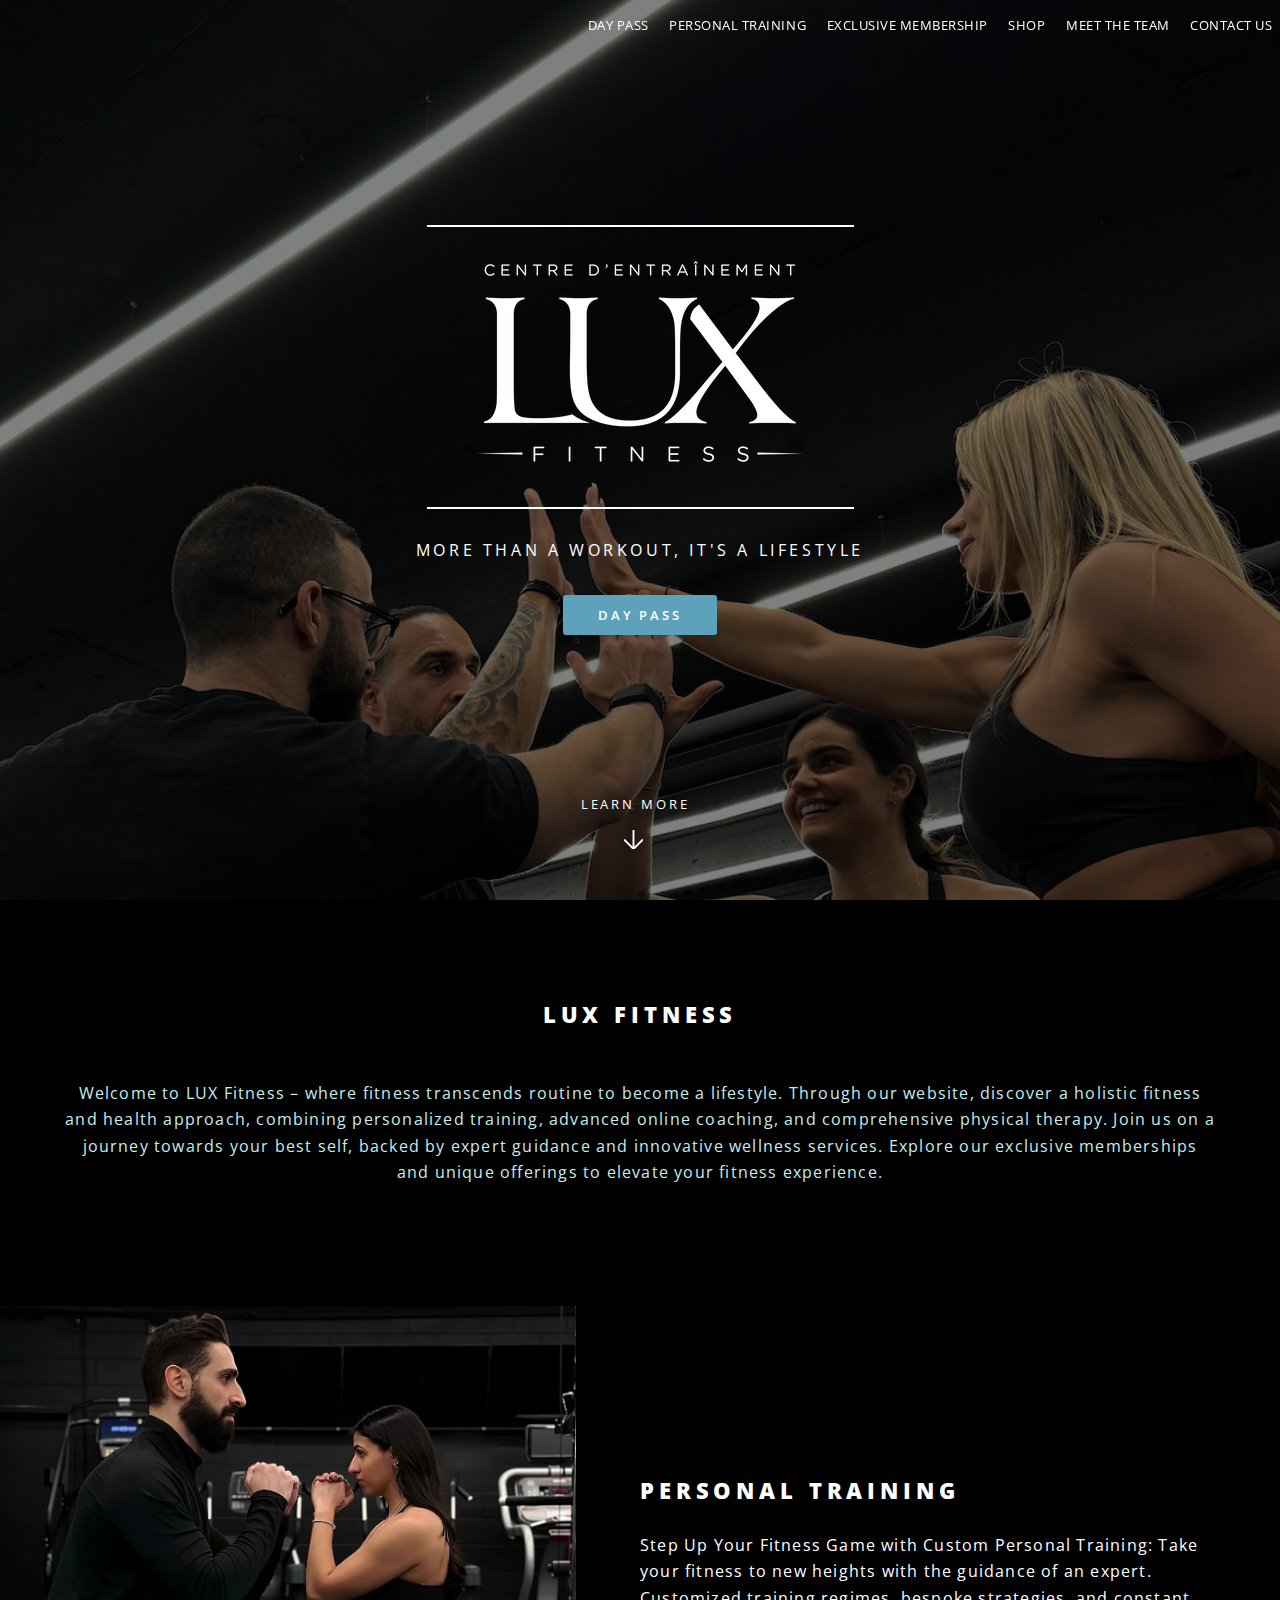
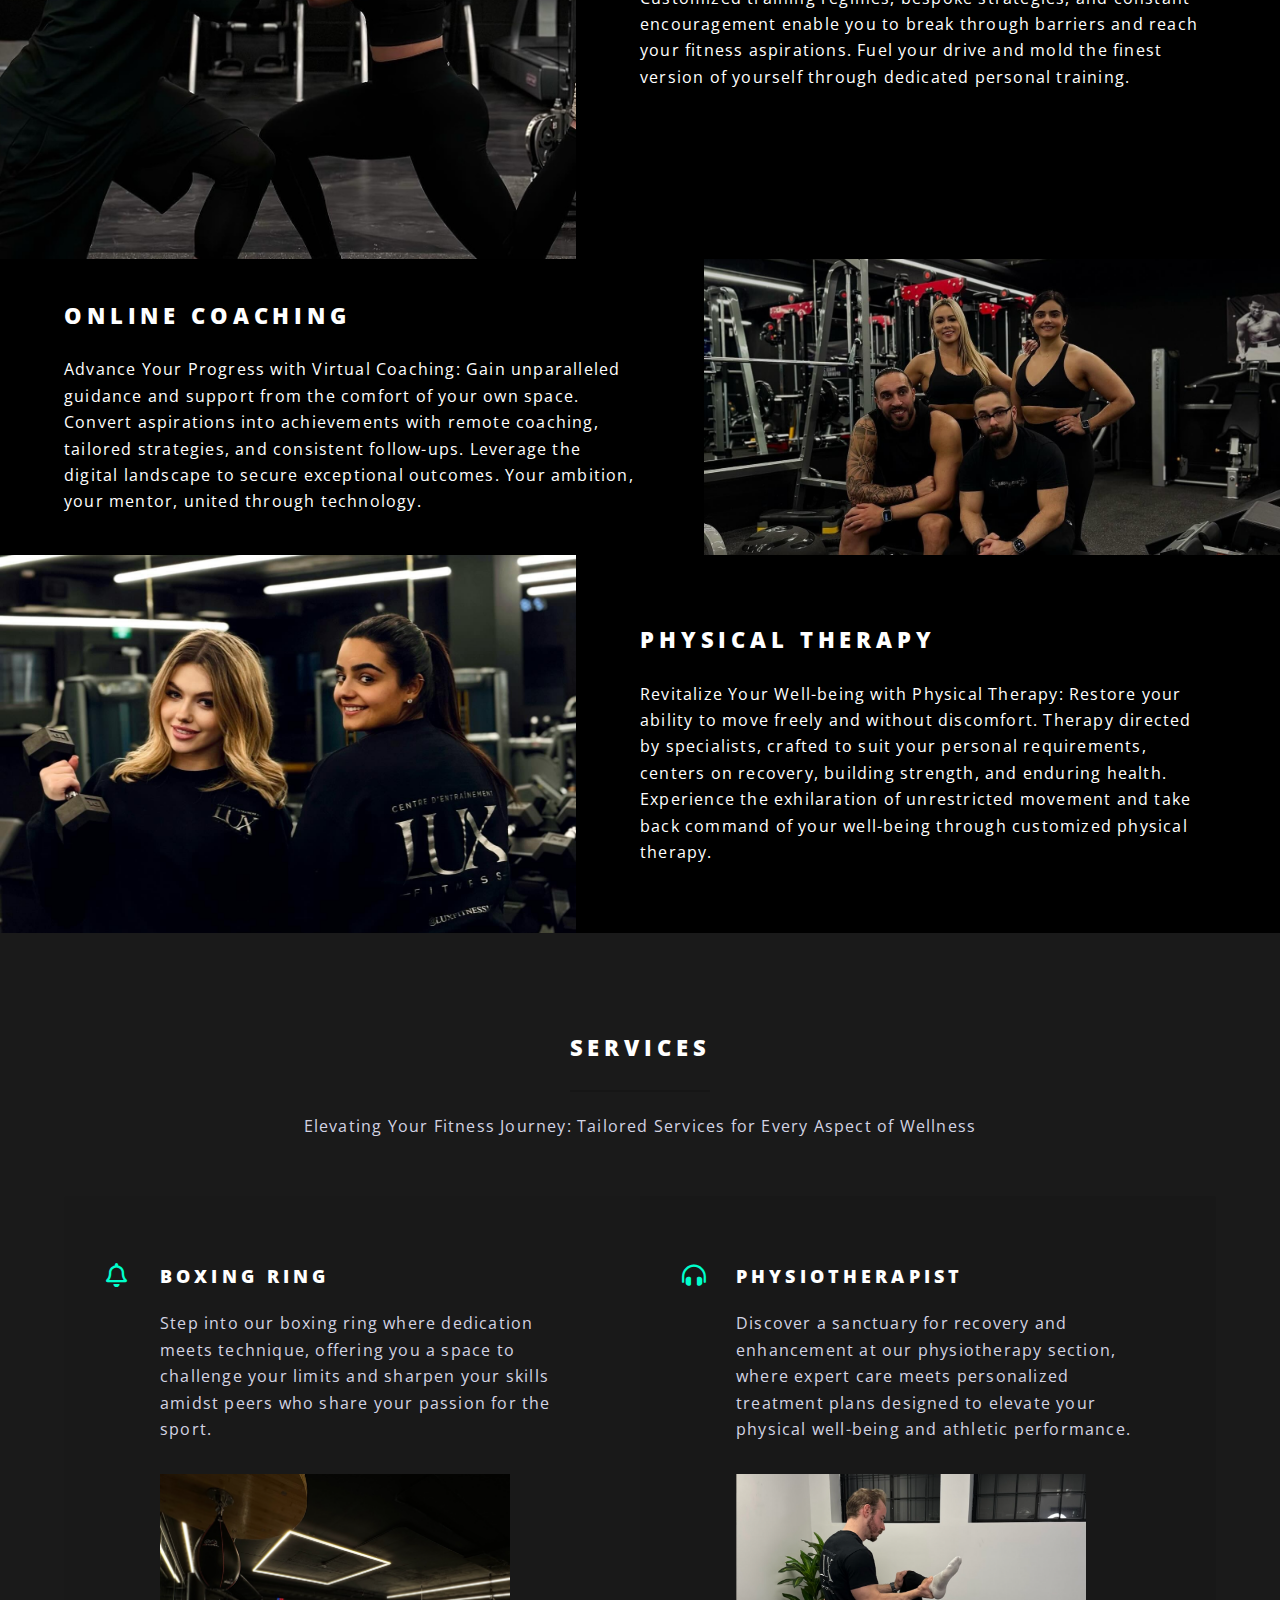
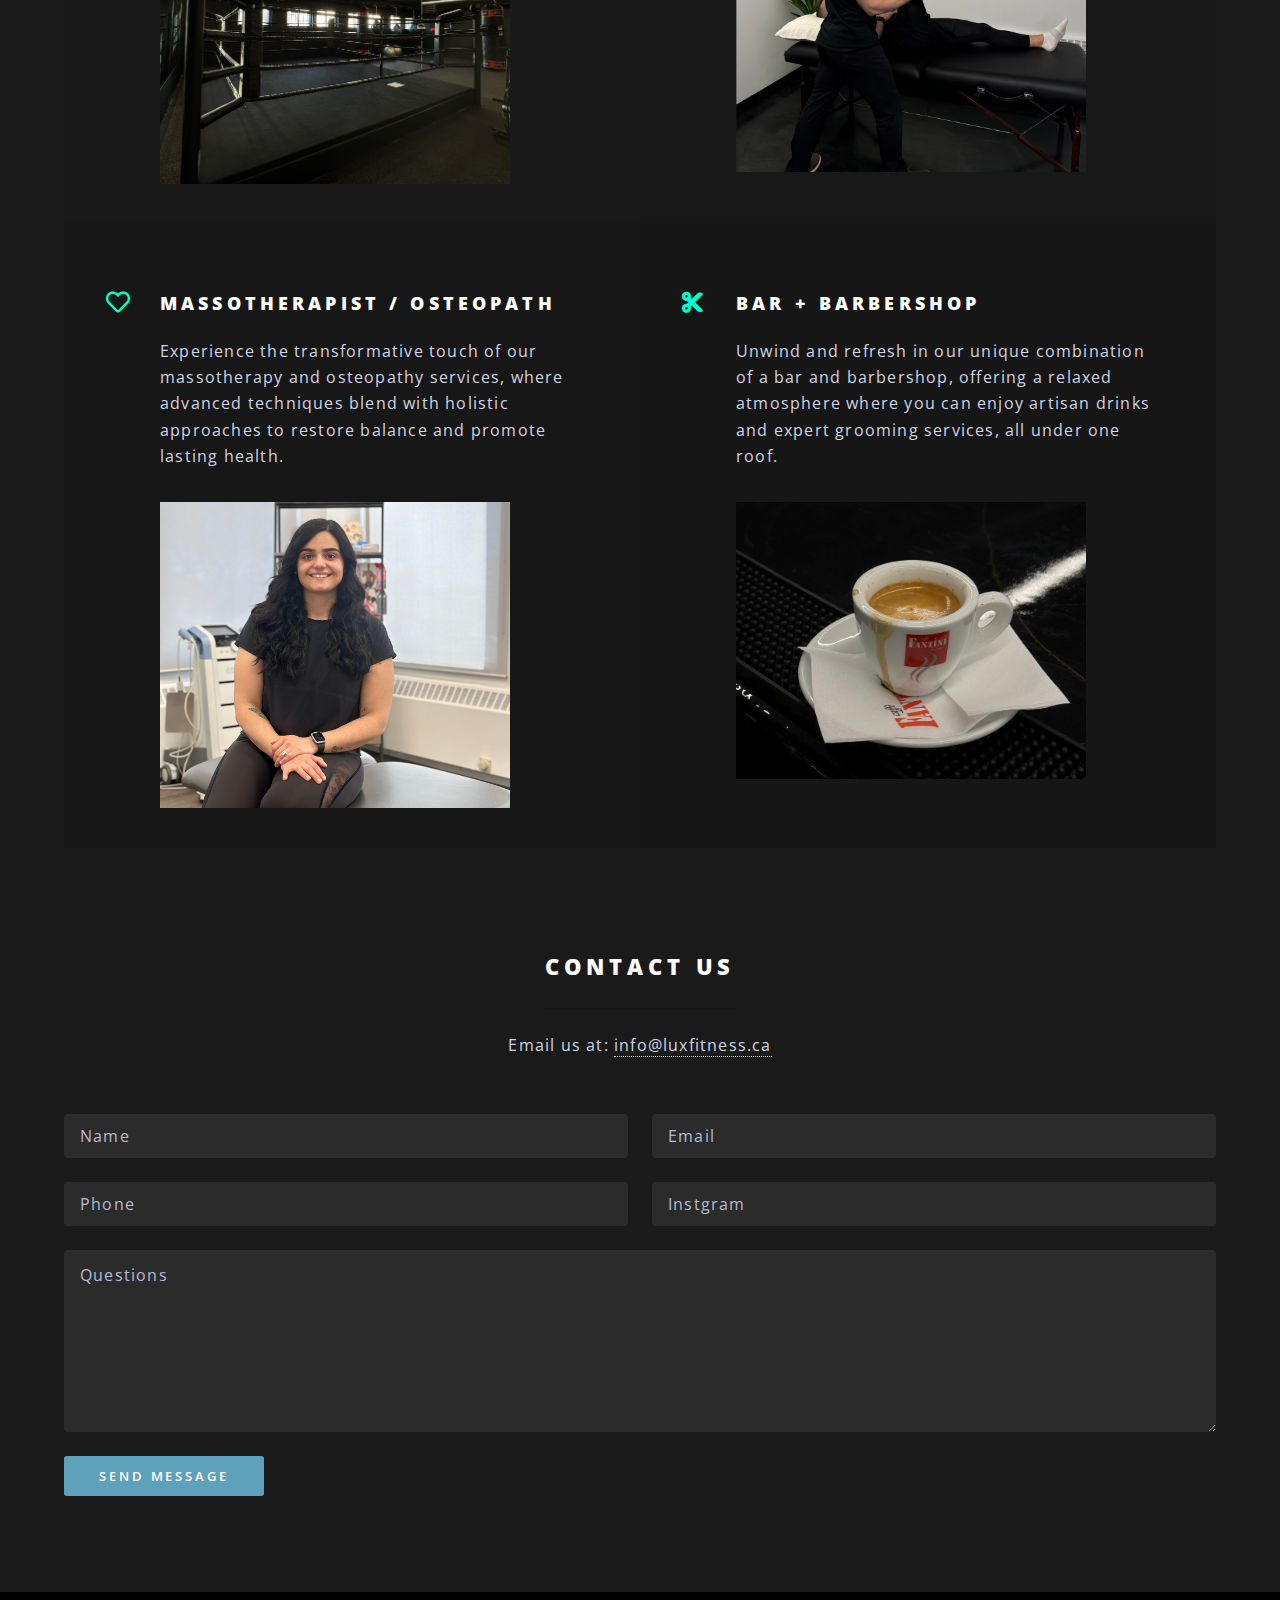
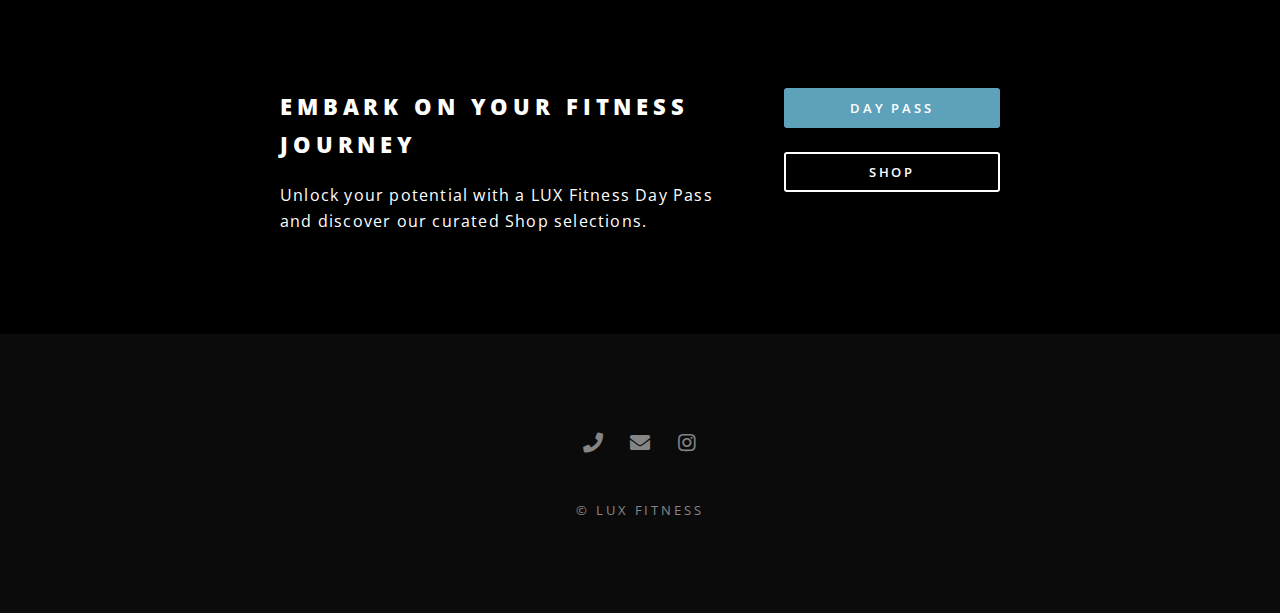
==== index.html @ acbdecd5 "." ====
<!DOCTYPE html>
<!--
	Spectral by HTML5 UP
	html5up.net | @ajlkn
	Free for personal and commercial use under the CCA 3.0 license (html5up.net/license)
-->
<html>
  <head>
    <title>LUX Fitness</title>
    <meta charset="utf-8" />
    <meta
      name="viewport"
      content="width=device-width, initial-scale=1, user-scalable=no"
    />
    <meta name="description" content="More than a workout, it's a lifestlye!" />
    <meta name="keywords" content="" />
    <!-- favicon -->
    <link rel="icon" href="images/favicon.ico" type="image/x-icon" />

    <link rel="stylesheet" href="assets/css/main.css" />
    <noscript
      ><link rel="stylesheet" href="assets/css/noscript.css"
    /></noscript>
  </head>
  <body class="landing is-preload">
    <!-- Page Wrapper -->
    <div id="page-wrapper">
      <!-- Header -->
      <header id="header" class="alt">
        <h1>
          <a href="index.html">
            <img src="images/logoSmall.png" alt="Lux Fitness" />
          </a>
        </h1>
        <nav id="nav" class="desktop">
          <ul>
            <li class="special">
              <a href="https://www.square.com"><span>Day Pass</span></a>
            </li>
            <li class="special">
              <a href="personaltraining.html"><span>Personal Training</span></a>
            </li>
            <li class="special">
              <a href="membership.html"><span>Exclusive Membership</span></a>
            </li>
            <li class="special">
              <a href="shop.html"><span>Shop</span></a>
            </li>
            <li class="special">
              <a href="meettheteam.html"><span>Meet The Team</span></a>
            </li>
            <li class="special">
              <a href="#generic"><span>Contact Us</span></a>
            </li>
          </ul>
        </nav>
        <nav id="nav" class="mobile">
          <ul>
            <li class="special">
              <a href="#menu" class="menuToggle"><span>Menu</span></a>
              <div id="menu">
                <ul>
                  <li><a href="https://www.square.com"">Day Pass</a></li>
                  <li><a href="personaltraining.html">Personal Training</a></li>
                  <li>
                    <a href="membership.html">Exclusive Membership</a>
                  </li>
                  <li><a href="shop.html">Shop</a></li>
                  <li><a href="meettheteams.html">Meet The Team</a></li>
                  <li><a href="#contactus">Contact Us</a></li>
                </ul>
              </div>
            </li>
          </ul>
        </nav>
      </header>

      <!-- Banner -->
      <section id="banner">
        <div class="inner">
          <h2>
            <img
              src="images/logo.png"
              alt="Lux Fitness"
              style="max-width: 100%; height: auto"
            />
          </h2>

          <p>MORE THAN A WORKOUT, IT'S A LIFESTYLE</p>
          <ul class="actions special">
            <li><a href="https://www.square.com" class="button primary">Day Pass</a></li>
          </ul>
        </div>
        <a href="#one" class="more scrolly">Learn More</a>
      </section>

      <!-- One -->
      <section id="one" class="wrapper style1 special">
        <div class="inner">
          <header class="major">
            <h2>Lux Fitness</h2>
            <p>
              Welcome to LUX Fitness – where fitness transcends routine to
              become a lifestyle. Through our website, discover a holistic
              fitness and health approach, combining personalized training,
              advanced online coaching, and comprehensive physical therapy. Join
              us on a journey towards your best self, backed by expert guidance
              and innovative wellness services. Explore our exclusive
              memberships and unique offerings to elevate your fitness
              experience.
            </p>
          </header>
        </div>
      </section>

      <!-- Two -->
      <section id="two" class="wrapper alt style2">
        <section class="spotlight">
          <div class="image"><img src="images/pic01.jpg" alt="" /></div>
          <div class="content">
            <h2>Personal Training</h2>
            <p>
              Step Up Your Fitness Game with Custom Personal Training: Take your
              fitness to new heights with the guidance of an expert. Customized
              training regimes, bespoke strategies, and constant encouragement
              enable you to break through barriers and reach your fitness
              aspirations. Fuel your drive and mold the finest version of
              yourself through dedicated personal training.
            </p>
          </div>
        </section>
        <section class="spotlight">
          <div class="image"><img src="images/pic02.jpg" alt="" /></div>
          <div class="content">
            <h2>Online Coaching</h2>
            <p>
              Advance Your Progress with Virtual Coaching: Gain unparalleled
              guidance and support from the comfort of your own space. Convert
              aspirations into achievements with remote coaching, tailored
              strategies, and consistent follow-ups. Leverage the digital
              landscape to secure exceptional outcomes. Your ambition, your
              mentor, united through technology.
            </p>
          </div>
        </section>
        <section class="spotlight">
          <div class="image"><img src="images/pic03.jpg" alt="" /></div>
          <div class="content">
            <h2>Physical Therapy</h2>
            <p>
              Revitalize Your Well-being with Physical Therapy: Restore your
              ability to move freely and without discomfort. Therapy directed by
              specialists, crafted to suit your personal requirements, centers
              on recovery, building strength, and enduring health. Experience
              the exhilaration of unrestricted movement and take back command of
              your well-being through customized physical therapy.
            </p>
          </div>
        </section>
      </section>

      <!-- Three -->
      <section id="three" class="wrapper style3 special">
        <div class="inner">
          <header class="major">
            <h2>Services</h2>
            <p>
              Elevating Your Fitness Journey: Tailored Services for Every Aspect
              of Wellness
            </p>
          </header>
          <ul class="features">
            <li class="icon fa-bell">
              <h3>Boxing Ring</h3>
              <p>
                Step into our boxing ring where dedication meets technique,
                offering you a space to challenge your limits and sharpen your
                skills amidst peers who share your passion for the sport.
              </p>
              <img
                src="images/pic06.jpg"
                alt="Boxing Ring"
                style="width: 350px; height: 250pxl"
              />
            </li>
            <li class="icon solid fa-headphones-alt">
              <h3>Physiotherapist</h3>
              <p>
                Discover a sanctuary for recovery and enhancement at our
                physiotherapy section, where expert care meets personalized
                treatment plans designed to elevate your physical well-being and
                athletic performance.
              </p>
              <img
                src="images/pic07.jpg"
                alt="Boxing Ring"
                style="width: 350px; height: 250pxl"
              />
            </li>
            <li class="icon fa-heart">
              <h3>Massotherapist / Osteopath</h3>
              <p>
                Experience the transformative touch of our massotherapy and
                osteopathy services, where advanced techniques blend with
                holistic approaches to restore balance and promote lasting
                health.
              </p>
              <img
                src="images/pic08.jpg"
                alt="Boxing Ring"
                style="width: 350px; height: 250pxl"
              />
            </li>
            <li class="icon solid fa-cut">
              <h3>Bar + Barbershop</h3>
              <p>
                Unwind and refresh in our unique combination of a bar and
                barbershop, offering a relaxed atmosphere where you can enjoy
                artisan drinks and expert grooming services, all under one roof.
              </p>
              <img
                src="images/pic09.jpg"
                alt="Boxing Ring"
                style="width: 350px; height: 250pxl"
              />
            </li>
          </ul>

          <div style="margin-top: 100px" id="contactus">
            <header class="major">
              <h2>Contact Us</h2>
              <p>
                Email us at:
                <a href="mailto:info@luxfitness.ca"> info@luxfitness.ca </a>
              </p>
            </header>
            <form method="post" action="https://formspree.io/f/xoqglyvq">
              <div class="row gtr-uniform">
                <div class="col-6 col-12-xsmall">
                  <input
                    type="text"
                    name="name"
                    id="name"
                    value=""
                    placeholder="Name"
                  />
                </div>

                <div class="col-6 col-12-xsmall">
                  <input
                    type="email"
                    name="email"
                    id="email"
                    value=""
                    placeholder="Email"
                  />
                </div>

                <div class="col-6 col-12-xsmall">
                  <input
                    type="text"
                    name="phone"
                    id="phone"
                    value=""
                    placeholder="Phone"
                  />
                </div>

                <div class="col-6 col-12-xsmall">
                  <input
                    type="text"
                    name="instgram"
                    id="instgram"
                    value=""
                    placeholder="Instgram"
                  />
                </div>

                <div class="col-12">
                  <textarea
                    name="questions"
                    id="question"
                    placeholder="Questions"
                    rows="6"
                  ></textarea>
                </div>
                <div class="col-12">
                  <ul class="actions">
                    <li>
                      <input
                        type="submit"
                        value="Send Message"
                        class="primary"
                      />
                    </li>
                  </ul>
                </div>
              </div>
            </form>
          </div>
        </div>
      </section>

      <!-- CTA -->
      <section id="cta" class="wrapper style4">
        <div class="inner">
          <header>
            <h2>Embark on Your Fitness Journey</h2>
            <p>
              Unlock your potential with a LUX Fitness Day Pass and discover our
              curated Shop selections.
            </p>
          </header>
          <ul class="actions stacked">
            <li>
              <a href="https://www.square.com"" class="button fit primary">Day Pass</a>
            </li>
            <li><a href="shop.html" class="button fit">Shop</a></li>
          </ul>
        </div>
      </section>

      <!-- Footer -->
      <footer id="footer">
        <ul class="icons">
          <li>
            <a href="tel:(418) 264-0403" class="icon solid fa-phone"
              ><span class="label">Phone</span></a
            >
          </li>
          <li>
            <a href="mailto:info@luxfitness.ca" class="icon solid fa-envelope"
              ><span class="label">Email</span></a
            >
          </li>
          <li>
            <a
              href="https://www.instagram.com/luxfitnessmtl/"
              class="icon brands fa-instagram"
              ><span class="label">Instagram</span></a
            >
          </li>
        </ul>
        <ul class="copyright">
          <li>&copy; Lux Fitness</li>
        </ul>
      </footer>
    </div>

    <!-- Scripts -->
    <script src="assets/js/jquery.min.js"></script>
    <script src="assets/js/jquery.scrollex.min.js"></script>
    <script src="assets/js/jquery.scrolly.min.js"></script>
    <script src="assets/js/browser.min.js"></script>
    <script src="assets/js/breakpoints.min.js"></script>
    <script src="assets/js/util.js"></script>
    <script src="assets/js/main.js"></script>
  </body>
</html>
---- assets/css/main.css ----
@import url(fontawesome-all.min.css);
@import url("https://fonts.googleapis.com/css?family=Open+Sans:400,400italic,600,600italic,800,800italic");

/*
	Spectral by HTML5 UP
	html5up.net | @ajlkn
	Free for personal and commercial use under the CCA 3.0 license (html5up.net/license)
*/

html,
body,
div,
span,
applet,
object,
iframe,
h1,
h2,
h3,
h4,
h5,
h6,
p,
blockquote,
pre,
a,
abbr,
acronym,
address,
big,
cite,
code,
del,
dfn,
em,
img,
ins,
kbd,
q,
s,
samp,
small,
strike,
strong,
sub,
sup,
tt,
var,
b,
u,
i,
center,
dl,
dt,
dd,
ol,
ul,
li,
fieldset,
form,
label,
legend,
table,
caption,
tbody,
tfoot,
thead,
tr,
th,
td,
article,
aside,
canvas,
details,
embed,
figure,
figcaption,
footer,
header,
hgroup,
menu,
nav,
output,
ruby,
section,
summary,
time,
mark,
audio,
video {
  margin: 0;
  padding: 0;
  border: 0;
  font-size: 100%;
  font: inherit;
  vertical-align: baseline;
}

article,
aside,
details,
figcaption,
figure,
footer,
header,
hgroup,
menu,
nav,
section {
  display: block;
}

body {
  line-height: 1;
}

ol,
ul {
  list-style: none;
}

blockquote,
q {
  quotes: none;
}

blockquote:before,
blockquote:after,
q:before,
q:after {
  content: "";
  content: none;
}

table {
  border-collapse: collapse;
  border-spacing: 0;
}

body {
  -webkit-text-size-adjust: none;
}

mark {
  background-color: transparent;
  color: inherit;
}

input::-moz-focus-inner {
  border: 0;
  padding: 0;
}

input,
select,
textarea {
  -moz-appearance: none;
  -webkit-appearance: none;
  -ms-appearance: none;
  appearance: none;
}

/* Basic */

@-ms-viewport {
  width: device-width;
}

html {
  box-sizing: border-box;
}

*,
*:before,
*:after {
  box-sizing: inherit;
}

body {
  background: #000000;
}

body.is-preload *,
body.is-preload *:before,
body.is-preload *:after {
  -moz-animation: none !important;
  -webkit-animation: none !important;
  -ms-animation: none !important;
  animation: none !important;
  -moz-transition: none !important;
  -webkit-transition: none !important;
  -ms-transition: none !important;
  transition: none !important;
}

body,
input,
select,
textarea {
  color: #fff;
  font-family: "Open Sans", Helvetica, sans-serif;
  font-size: 15pt;
  font-weight: 400;
  letter-spacing: 0.075em;
  line-height: 1.65em;
}

@media screen and (max-width: 1680px) {
  body,
  input,
  select,
  textarea {
    font-size: 13pt;
  }
}

@media screen and (max-width: 1280px) {
  body,
  input,
  select,
  textarea {
    font-size: 12pt;
  }
}

@media screen and (max-width: 736px) {
  body,
  input,
  select,
  textarea {
    font-size: 11pt;
    letter-spacing: 0.0375em;
  }
}

a {
  -moz-transition: color 0.2s ease, border-bottom-color 0.2s ease;
  -webkit-transition: color 0.2s ease, border-bottom-color 0.2s ease;
  -ms-transition: color 0.2s ease, border-bottom-color 0.2s ease;
  transition: color 0.2s ease, border-bottom-color 0.2s ease;
  border-bottom: dotted 1px;
  color: inherit;
  text-decoration: none;
}

a:hover {
  border-bottom-color: transparent;
}

strong,
b {
  color: #fff;
  font-weight: 600;
}

em,
i {
  font-style: italic;
}

p {
  margin: 0 0 2em 0;
}

h1,
h2,
h3,
h4,
h5,
h6 {
  color: #fff;
  font-weight: 800;
  letter-spacing: 0.225em;
  line-height: 1em;
  margin: 0 0 1em 0;
  text-transform: uppercase;
}

h1 a,
h2 a,
h3 a,
h4 a,
h5 a,
h6 a {
  color: inherit;
  text-decoration: none;
}

h2 {
  font-size: 1.35em;
  line-height: 1.75em;
}

@media screen and (max-width: 736px) {
  h2 {
    font-size: 1.1em;
    line-height: 1.65em;
  }
}

h3 {
  font-size: 1.15em;
  line-height: 1.75em;
}

@media screen and (max-width: 736px) {
  h3 {
    font-size: 1em;
    line-height: 1.65em;
  }
}

h4 {
  font-size: 1em;
  line-height: 1.5em;
}

h5 {
  font-size: 0.8em;
  line-height: 1.5em;
}

h6 {
  font-size: 0.7em;
  line-height: 1.5em;
}

sub {
  font-size: 0.8em;
  position: relative;
  top: 0.5em;
}

sup {
  font-size: 0.8em;
  position: relative;
  top: -0.5em;
}

hr {
  border: 0;
  border-bottom: solid 2px #fff;
  margin: 3em 0;
}

hr.major {
  margin: 4.5em 0;
}

blockquote {
  border-left: solid 4px #fff;
  font-style: italic;
  margin: 0 0 2em 0;
  padding: 0.5em 0 0.5em 2em;
}

code {
  background: rgba(144, 144, 144, 0.25);
  border-radius: 3px;
  font-family: "Courier New", monospace;
  font-size: 0.9em;
  letter-spacing: 0;
  margin: 0 0.25em;
  padding: 0.25em 0.65em;
}

pre {
  -webkit-overflow-scrolling: touch;
  font-family: "Courier New", monospace;
  font-size: 0.9em;
  margin: 0 0 2em 0;
}

pre code {
  display: block;
  line-height: 1.75em;
  padding: 1em 1.5em;
  overflow-x: auto;
}

.align-left {
  text-align: left;
}

.align-center {
  text-align: center;
}

.align-right {
  text-align: right;
}

/* Row */

.row {
  display: flex;
  flex-wrap: wrap;
  box-sizing: border-box;
  align-items: stretch;
}

.row > * {
  box-sizing: border-box;
}

.row.gtr-uniform > * > :last-child {
  margin-bottom: 0;
}

.row.aln-left {
  justify-content: flex-start;
}

.row.aln-center {
  justify-content: center;
}

.row.aln-right {
  justify-content: flex-end;
}

.row.aln-top {
  align-items: flex-start;
}

.row.aln-middle {
  align-items: center;
}

.row.aln-bottom {
  align-items: flex-end;
}

.row > .imp {
  order: -1;
}

.row > .col-1 {
  width: 8.33333%;
}

.row > .off-1 {
  margin-left: 8.33333%;
}

.row > .col-2 {
  width: 16.66667%;
}

.row > .off-2 {
  margin-left: 16.66667%;
}

.row > .col-3 {
  width: 25%;
}

.row > .off-3 {
  margin-left: 25%;
}

.row > .col-4 {
  width: 33.33333%;
}

.row > .off-4 {
  margin-left: 33.33333%;
}

.row > .col-5 {
  width: 41.66667%;
}

.row > .off-5 {
  margin-left: 41.66667%;
}

.row > .col-6 {
  width: 50%;
}

.row > .off-6 {
  margin-left: 50%;
}

.row > .col-7 {
  width: 58.33333%;
}

.row > .off-7 {
  margin-left: 58.33333%;
}

.row > .col-8 {
  width: 66.66667%;
}

.row > .off-8 {
  margin-left: 66.66667%;
}

.row > .col-9 {
  width: 75%;
}

.row > .off-9 {
  margin-left: 75%;
}

.row > .col-10 {
  width: 83.33333%;
}

.row > .off-10 {
  margin-left: 83.33333%;
}

.row > .col-11 {
  width: 91.66667%;
}

.row > .off-11 {
  margin-left: 91.66667%;
}

.row > .col-12 {
  width: 100%;
}

.row > .off-12 {
  margin-left: 100%;
}

.row.gtr-0 {
  margin-top: 0;
  margin-left: 0em;
}

.row.gtr-0 > * {
  padding: 0 0 0 0em;
}

.row.gtr-0.gtr-uniform {
  margin-top: 0em;
}

.row.gtr-0.gtr-uniform > * {
  padding-top: 0em;
}

.row.gtr-25 {
  margin-top: 0;
  margin-left: -0.375em;
}

.row.gtr-25 > * {
  padding: 0 0 0 0.375em;
}

.row.gtr-25.gtr-uniform {
  margin-top: -0.375em;
}

.row.gtr-25.gtr-uniform > * {
  padding-top: 0.375em;
}

.row.gtr-50 {
  margin-top: 0;
  margin-left: -0.75em;
}

.row.gtr-50 > * {
  padding: 0 0 0 0.75em;
}

.row.gtr-50.gtr-uniform {
  margin-top: -0.75em;
}

.row.gtr-50.gtr-uniform > * {
  padding-top: 0.75em;
}

.row {
  margin-top: 0;
  margin-left: -1.5em;
}

.row > * {
  padding: 0 0 0 1.5em;
}

.row.gtr-uniform {
  margin-top: -1.5em;
}

.row.gtr-uniform > * {
  padding-top: 1.5em;
}

.row.gtr-150 {
  margin-top: 0;
  margin-left: -2.25em;
}

.row.gtr-150 > * {
  padding: 0 0 0 2.25em;
}

.row.gtr-150.gtr-uniform {
  margin-top: -2.25em;
}

.row.gtr-150.gtr-uniform > * {
  padding-top: 2.25em;
}

.row.gtr-200 {
  margin-top: 0;
  margin-left: -3em;
}

.row.gtr-200 > * {
  padding: 0 0 0 3em;
}

.row.gtr-200.gtr-uniform {
  margin-top: -3em;
}

.row.gtr-200.gtr-uniform > * {
  padding-top: 3em;
}

@media screen and (max-width: 1680px) {
  .row {
    display: flex;
    flex-wrap: wrap;
    box-sizing: border-box;
    align-items: stretch;
  }

  .row > * {
    box-sizing: border-box;
  }

  .row.gtr-uniform > * > :last-child {
    margin-bottom: 0;
  }

  .row.aln-left {
    justify-content: flex-start;
  }

  .row.aln-center {
    justify-content: center;
  }

  .row.aln-right {
    justify-content: flex-end;
  }

  .row.aln-top {
    align-items: flex-start;
  }

  .row.aln-middle {
    align-items: center;
  }

  .row.aln-bottom {
    align-items: flex-end;
  }

  .row > .imp-xlarge {
    order: -1;
  }

  .row > .col-1-xlarge {
    width: 8.33333%;
  }

  .row > .off-1-xlarge {
    margin-left: 8.33333%;
  }

  .row > .col-2-xlarge {
    width: 16.66667%;
  }

  .row > .off-2-xlarge {
    margin-left: 16.66667%;
  }

  .row > .col-3-xlarge {
    width: 25%;
  }

  .row > .off-3-xlarge {
    margin-left: 25%;
  }

  .row > .col-4-xlarge {
    width: 33.33333%;
  }

  .row > .off-4-xlarge {
    margin-left: 33.33333%;
  }

  .row > .col-5-xlarge {
    width: 41.66667%;
  }

  .row > .off-5-xlarge {
    margin-left: 41.66667%;
  }

  .row > .col-6-xlarge {
    width: 50%;
  }

  .row > .off-6-xlarge {
    margin-left: 50%;
  }

  .row > .col-7-xlarge {
    width: 58.33333%;
  }

  .row > .off-7-xlarge {
    margin-left: 58.33333%;
  }

  .row > .col-8-xlarge {
    width: 66.66667%;
  }

  .row > .off-8-xlarge {
    margin-left: 66.66667%;
  }

  .row > .col-9-xlarge {
    width: 75%;
  }

  .row > .off-9-xlarge {
    margin-left: 75%;
  }

  .row > .col-10-xlarge {
    width: 83.33333%;
  }

  .row > .off-10-xlarge {
    margin-left: 83.33333%;
  }

  .row > .col-11-xlarge {
    width: 91.66667%;
  }

  .row > .off-11-xlarge {
    margin-left: 91.66667%;
  }

  .row > .col-12-xlarge {
    width: 100%;
  }

  .row > .off-12-xlarge {
    margin-left: 100%;
  }

  .row.gtr-0 {
    margin-top: 0;
    margin-left: 0em;
  }

  .row.gtr-0 > * {
    padding: 0 0 0 0em;
  }

  .row.gtr-0.gtr-uniform {
    margin-top: 0em;
  }

  .row.gtr-0.gtr-uniform > * {
    padding-top: 0em;
  }

  .row.gtr-25 {
    margin-top: 0;
    margin-left: -0.375em;
  }

  .row.gtr-25 > * {
    padding: 0 0 0 0.375em;
  }

  .row.gtr-25.gtr-uniform {
    margin-top: -0.375em;
  }

  .row.gtr-25.gtr-uniform > * {
    padding-top: 0.375em;
  }

  .row.gtr-50 {
    margin-top: 0;
    margin-left: -0.75em;
  }

  .row.gtr-50 > * {
    padding: 0 0 0 0.75em;
  }

  .row.gtr-50.gtr-uniform {
    margin-top: -0.75em;
  }

  .row.gtr-50.gtr-uniform > * {
    padding-top: 0.75em;
  }

  .row {
    margin-top: 0;
    margin-left: -1.5em;
  }

  .row > * {
    padding: 0 0 0 1.5em;
  }

  .row.gtr-uniform {
    margin-top: -1.5em;
  }

  .row.gtr-uniform > * {
    padding-top: 1.5em;
  }

  .row.gtr-150 {
    margin-top: 0;
    margin-left: -2.25em;
  }

  .row.gtr-150 > * {
    padding: 0 0 0 2.25em;
  }

  .row.gtr-150.gtr-uniform {
    margin-top: -2.25em;
  }

  .row.gtr-150.gtr-uniform > * {
    padding-top: 2.25em;
  }

  .row.gtr-200 {
    margin-top: 0;
    margin-left: -3em;
  }

  .row.gtr-200 > * {
    padding: 0 0 0 3em;
  }

  .row.gtr-200.gtr-uniform {
    margin-top: -3em;
  }

  .row.gtr-200.gtr-uniform > * {
    padding-top: 3em;
  }
}

@media screen and (max-width: 1280px) {
  .row {
    display: flex;
    flex-wrap: wrap;
    box-sizing: border-box;
    align-items: stretch;
  }

  .row > * {
    box-sizing: border-box;
  }

  .row.gtr-uniform > * > :last-child {
    margin-bottom: 0;
  }

  .row.aln-left {
    justify-content: flex-start;
  }

  .row.aln-center {
    justify-content: center;
  }

  .row.aln-right {
    justify-content: flex-end;
  }

  .row.aln-top {
    align-items: flex-start;
  }

  .row.aln-middle {
    align-items: center;
  }

  .row.aln-bottom {
    align-items: flex-end;
  }

  .row > .imp-large {
    order: -1;
  }

  .row > .col-1-large {
    width: 8.33333%;
  }

  .row > .off-1-large {
    margin-left: 8.33333%;
  }

  .row > .col-2-large {
    width: 16.66667%;
  }

  .row > .off-2-large {
    margin-left: 16.66667%;
  }

  .row > .col-3-large {
    width: 25%;
  }

  .row > .off-3-large {
    margin-left: 25%;
  }

  .row > .col-4-large {
    width: 33.33333%;
  }

  .row > .off-4-large {
    margin-left: 33.33333%;
  }

  .row > .col-5-large {
    width: 41.66667%;
  }

  .row > .off-5-large {
    margin-left: 41.66667%;
  }

  .row > .col-6-large {
    width: 50%;
  }

  .row > .off-6-large {
    margin-left: 50%;
  }

  .row > .col-7-large {
    width: 58.33333%;
  }

  .row > .off-7-large {
    margin-left: 58.33333%;
  }

  .row > .col-8-large {
    width: 66.66667%;
  }

  .row > .off-8-large {
    margin-left: 66.66667%;
  }

  .row > .col-9-large {
    width: 75%;
  }

  .row > .off-9-large {
    margin-left: 75%;
  }

  .row > .col-10-large {
    width: 83.33333%;
  }

  .row > .off-10-large {
    margin-left: 83.33333%;
  }

  .row > .col-11-large {
    width: 91.66667%;
  }

  .row > .off-11-large {
    margin-left: 91.66667%;
  }

  .row > .col-12-large {
    width: 100%;
  }

  .row > .off-12-large {
    margin-left: 100%;
  }

  .row.gtr-0 {
    margin-top: 0;
    margin-left: 0em;
  }

  .row.gtr-0 > * {
    padding: 0 0 0 0em;
  }

  .row.gtr-0.gtr-uniform {
    margin-top: 0em;
  }

  .row.gtr-0.gtr-uniform > * {
    padding-top: 0em;
  }

  .row.gtr-25 {
    margin-top: 0;
    margin-left: -0.375em;
  }

  .row.gtr-25 > * {
    padding: 0 0 0 0.375em;
  }

  .row.gtr-25.gtr-uniform {
    margin-top: -0.375em;
  }

  .row.gtr-25.gtr-uniform > * {
    padding-top: 0.375em;
  }

  .row.gtr-50 {
    margin-top: 0;
    margin-left: -0.75em;
  }

  .row.gtr-50 > * {
    padding: 0 0 0 0.75em;
  }

  .row.gtr-50.gtr-uniform {
    margin-top: -0.75em;
  }

  .row.gtr-50.gtr-uniform > * {
    padding-top: 0.75em;
  }

  .row {
    margin-top: 0;
    margin-left: -1.5em;
  }

  .row > * {
    padding: 0 0 0 1.5em;
  }

  .row.gtr-uniform {
    margin-top: -1.5em;
  }

  .row.gtr-uniform > * {
    padding-top: 1.5em;
  }

  .row.gtr-150 {
    margin-top: 0;
    margin-left: -2.25em;
  }

  .row.gtr-150 > * {
    padding: 0 0 0 2.25em;
  }

  .row.gtr-150.gtr-uniform {
    margin-top: -2.25em;
  }

  .row.gtr-150.gtr-uniform > * {
    padding-top: 2.25em;
  }

  .row.gtr-200 {
    margin-top: 0;
    margin-left: -3em;
  }

  .row.gtr-200 > * {
    padding: 0 0 0 3em;
  }

  .row.gtr-200.gtr-uniform {
    margin-top: -3em;
  }

  .row.gtr-200.gtr-uniform > * {
    padding-top: 3em;
  }
}

@media screen and (max-width: 980px) {
  .row {
    display: flex;
    flex-wrap: wrap;
    box-sizing: border-box;
    align-items: stretch;
  }

  .row > * {
    box-sizing: border-box;
  }

  .row.gtr-uniform > * > :last-child {
    margin-bottom: 0;
  }

  .row.aln-left {
    justify-content: flex-start;
  }

  .row.aln-center {
    justify-content: center;
  }

  .row.aln-right {
    justify-content: flex-end;
  }

  .row.aln-top {
    align-items: flex-start;
  }

  .row.aln-middle {
    align-items: center;
  }

  .row.aln-bottom {
    align-items: flex-end;
  }

  .row > .imp-medium {
    order: -1;
  }

  .row > .col-1-medium {
    width: 8.33333%;
  }

  .row > .off-1-medium {
    margin-left: 8.33333%;
  }

  .row > .col-2-medium {
    width: 16.66667%;
  }

  .row > .off-2-medium {
    margin-left: 16.66667%;
  }

  .row > .col-3-medium {
    width: 25%;
  }

  .row > .off-3-medium {
    margin-left: 25%;
  }

  .row > .col-4-medium {
    width: 33.33333%;
  }

  .row > .off-4-medium {
    margin-left: 33.33333%;
  }

  .row > .col-5-medium {
    width: 41.66667%;
  }

  .row > .off-5-medium {
    margin-left: 41.66667%;
  }

  .row > .col-6-medium {
    width: 50%;
  }

  .row > .off-6-medium {
    margin-left: 50%;
  }

  .row > .col-7-medium {
    width: 58.33333%;
  }

  .row > .off-7-medium {
    margin-left: 58.33333%;
  }

  .row > .col-8-medium {
    width: 66.66667%;
  }

  .row > .off-8-medium {
    margin-left: 66.66667%;
  }

  .row > .col-9-medium {
    width: 75%;
  }

  .row > .off-9-medium {
    margin-left: 75%;
  }

  .row > .col-10-medium {
    width: 83.33333%;
  }

  .row > .off-10-medium {
    margin-left: 83.33333%;
  }

  .row > .col-11-medium {
    width: 91.66667%;
  }

  .row > .off-11-medium {
    margin-left: 91.66667%;
  }

  .row > .col-12-medium {
    width: 100%;
  }

  .row > .off-12-medium {
    margin-left: 100%;
  }

  .row.gtr-0 {
    margin-top: 0;
    margin-left: 0em;
  }

  .row.gtr-0 > * {
    padding: 0 0 0 0em;
  }

  .row.gtr-0.gtr-uniform {
    margin-top: 0em;
  }

  .row.gtr-0.gtr-uniform > * {
    padding-top: 0em;
  }

  .row.gtr-25 {
    margin-top: 0;
    margin-left: -0.375em;
  }

  .row.gtr-25 > * {
    padding: 0 0 0 0.375em;
  }

  .row.gtr-25.gtr-uniform {
    margin-top: -0.375em;
  }

  .row.gtr-25.gtr-uniform > * {
    padding-top: 0.375em;
  }

  .row.gtr-50 {
    margin-top: 0;
    margin-left: -0.75em;
  }

  .row.gtr-50 > * {
    padding: 0 0 0 0.75em;
  }

  .row.gtr-50.gtr-uniform {
    margin-top: -0.75em;
  }

  .row.gtr-50.gtr-uniform > * {
    padding-top: 0.75em;
  }

  .row {
    margin-top: 0;
    margin-left: -1.5em;
  }

  .row > * {
    padding: 0 0 0 1.5em;
  }

  .row.gtr-uniform {
    margin-top: -1.5em;
  }

  .row.gtr-uniform > * {
    padding-top: 1.5em;
  }

  .row.gtr-150 {
    margin-top: 0;
    margin-left: -2.25em;
  }

  .row.gtr-150 > * {
    padding: 0 0 0 2.25em;
  }

  .row.gtr-150.gtr-uniform {
    margin-top: -2.25em;
  }

  .row.gtr-150.gtr-uniform > * {
    padding-top: 2.25em;
  }

  .row.gtr-200 {
    margin-top: 0;
    margin-left: -3em;
  }

  .row.gtr-200 > * {
    padding: 0 0 0 3em;
  }

  .row.gtr-200.gtr-uniform {
    margin-top: -3em;
  }

  .row.gtr-200.gtr-uniform > * {
    padding-top: 3em;
  }
}

@media screen and (max-width: 736px) {
  .row {
    display: flex;
    flex-wrap: wrap;
    box-sizing: border-box;
    align-items: stretch;
  }

  .row > * {
    box-sizing: border-box;
  }

  .row.gtr-uniform > * > :last-child {
    margin-bottom: 0;
  }

  .row.aln-left {
    justify-content: flex-start;
  }

  .row.aln-center {
    justify-content: center;
  }

  .row.aln-right {
    justify-content: flex-end;
  }

  .row.aln-top {
    align-items: flex-start;
  }

  .row.aln-middle {
    align-items: center;
  }

  .row.aln-bottom {
    align-items: flex-end;
  }

  .row > .imp-small {
    order: -1;
  }

  .row > .col-1-small {
    width: 8.33333%;
  }

  .row > .off-1-small {
    margin-left: 8.33333%;
  }

  .row > .col-2-small {
    width: 16.66667%;
  }

  .row > .off-2-small {
    margin-left: 16.66667%;
  }

  .row > .col-3-small {
    width: 25%;
  }

  .row > .off-3-small {
    margin-left: 25%;
  }

  .row > .col-4-small {
    width: 33.33333%;
  }

  .row > .off-4-small {
    margin-left: 33.33333%;
  }

  .row > .col-5-small {
    width: 41.66667%;
  }

  .row > .off-5-small {
    margin-left: 41.66667%;
  }

  .row > .col-6-small {
    width: 50%;
  }

  .row > .off-6-small {
    margin-left: 50%;
  }

  .row > .col-7-small {
    width: 58.33333%;
  }

  .row > .off-7-small {
    margin-left: 58.33333%;
  }

  .row > .col-8-small {
    width: 66.66667%;
  }

  .row > .off-8-small {
    margin-left: 66.66667%;
  }

  .row > .col-9-small {
    width: 75%;
  }

  .row > .off-9-small {
    margin-left: 75%;
  }

  .row > .col-10-small {
    width: 83.33333%;
  }

  .row > .off-10-small {
    margin-left: 83.33333%;
  }

  .row > .col-11-small {
    width: 91.66667%;
  }

  .row > .off-11-small {
    margin-left: 91.66667%;
  }

  .row > .col-12-small {
    width: 100%;
  }

  .row > .off-12-small {
    margin-left: 100%;
  }

  .row.gtr-0 {
    margin-top: 0;
    margin-left: 0em;
  }

  .row.gtr-0 > * {
    padding: 0 0 0 0em;
  }

  .row.gtr-0.gtr-uniform {
    margin-top: 0em;
  }

  .row.gtr-0.gtr-uniform > * {
    padding-top: 0em;
  }

  .row.gtr-25 {
    margin-top: 0;
    margin-left: -0.375em;
  }

  .row.gtr-25 > * {
    padding: 0 0 0 0.375em;
  }

  .row.gtr-25.gtr-uniform {
    margin-top: -0.375em;
  }

  .row.gtr-25.gtr-uniform > * {
    padding-top: 0.375em;
  }

  .row.gtr-50 {
    margin-top: 0;
    margin-left: -0.75em;
  }

  .row.gtr-50 > * {
    padding: 0 0 0 0.75em;
  }

  .row.gtr-50.gtr-uniform {
    margin-top: -0.75em;
  }

  .row.gtr-50.gtr-uniform > * {
    padding-top: 0.75em;
  }

  .row {
    margin-top: 0;
    margin-left: -1.5em;
  }

  .row > * {
    padding: 0 0 0 1.5em;
  }

  .row.gtr-uniform {
    margin-top: -1.5em;
  }

  .row.gtr-uniform > * {
    padding-top: 1.5em;
  }

  .row.gtr-150 {
    margin-top: 0;
    margin-left: -2.25em;
  }

  .row.gtr-150 > * {
    padding: 0 0 0 2.25em;
  }

  .row.gtr-150.gtr-uniform {
    margin-top: -2.25em;
  }

  .row.gtr-150.gtr-uniform > * {
    padding-top: 2.25em;
  }

  .row.gtr-200 {
    margin-top: 0;
    margin-left: -3em;
  }

  .row.gtr-200 > * {
    padding: 0 0 0 3em;
  }

  .row.gtr-200.gtr-uniform {
    margin-top: -3em;
  }

  .row.gtr-200.gtr-uniform > * {
    padding-top: 3em;
  }
}

@media screen and (max-width: 480px) {
  .row {
    display: flex;
    flex-wrap: wrap;
    box-sizing: border-box;
    align-items: stretch;
  }

  .row > * {
    box-sizing: border-box;
  }

  .row.gtr-uniform > * > :last-child {
    margin-bottom: 0;
  }

  .row.aln-left {
    justify-content: flex-start;
  }

  .row.aln-center {
    justify-content: center;
  }

  .row.aln-right {
    justify-content: flex-end;
  }

  .row.aln-top {
    align-items: flex-start;
  }

  .row.aln-middle {
    align-items: center;
  }

  .row.aln-bottom {
    align-items: flex-end;
  }

  .row > .imp-xsmall {
    order: -1;
  }

  .row > .col-1-xsmall {
    width: 8.33333%;
  }

  .row > .off-1-xsmall {
    margin-left: 8.33333%;
  }

  .row > .col-2-xsmall {
    width: 16.66667%;
  }

  .row > .off-2-xsmall {
    margin-left: 16.66667%;
  }

  .row > .col-3-xsmall {
    width: 25%;
  }

  .row > .off-3-xsmall {
    margin-left: 25%;
  }

  .row > .col-4-xsmall {
    width: 33.33333%;
  }

  .row > .off-4-xsmall {
    margin-left: 33.33333%;
  }

  .row > .col-5-xsmall {
    width: 41.66667%;
  }

  .row > .off-5-xsmall {
    margin-left: 41.66667%;
  }

  .row > .col-6-xsmall {
    width: 50%;
  }

  .row > .off-6-xsmall {
    margin-left: 50%;
  }

  .row > .col-7-xsmall {
    width: 58.33333%;
  }

  .row > .off-7-xsmall {
    margin-left: 58.33333%;
  }

  .row > .col-8-xsmall {
    width: 66.66667%;
  }

  .row > .off-8-xsmall {
    margin-left: 66.66667%;
  }

  .row > .col-9-xsmall {
    width: 75%;
  }

  .row > .off-9-xsmall {
    margin-left: 75%;
  }

  .row > .col-10-xsmall {
    width: 83.33333%;
  }

  .row > .off-10-xsmall {
    margin-left: 83.33333%;
  }

  .row > .col-11-xsmall {
    width: 91.66667%;
  }

  .row > .off-11-xsmall {
    margin-left: 91.66667%;
  }

  .row > .col-12-xsmall {
    width: 100%;
  }

  .row > .off-12-xsmall {
    margin-left: 100%;
  }

  .row.gtr-0 {
    margin-top: 0;
    margin-left: 0em;
  }

  .row.gtr-0 > * {
    padding: 0 0 0 0em;
  }

  .row.gtr-0.gtr-uniform {
    margin-top: 0em;
  }

  .row.gtr-0.gtr-uniform > * {
    padding-top: 0em;
  }

  .row.gtr-25 {
    margin-top: 0;
    margin-left: -0.375em;
  }

  .row.gtr-25 > * {
    padding: 0 0 0 0.375em;
  }

  .row.gtr-25.gtr-uniform {
    margin-top: -0.375em;
  }

  .row.gtr-25.gtr-uniform > * {
    padding-top: 0.375em;
  }

  .row.gtr-50 {
    margin-top: 0;
    margin-left: -0.75em;
  }

  .row.gtr-50 > * {
    padding: 0 0 0 0.75em;
  }

  .row.gtr-50.gtr-uniform {
    margin-top: -0.75em;
  }

  .row.gtr-50.gtr-uniform > * {
    padding-top: 0.75em;
  }

  .row {
    margin-top: 0;
    margin-left: -1.5em;
  }

  .row > * {
    padding: 0 0 0 1.5em;
  }

  .row.gtr-uniform {
    margin-top: -1.5em;
  }

  .row.gtr-uniform > * {
    padding-top: 1.5em;
  }

  .row.gtr-150 {
    margin-top: 0;
    margin-left: -2.25em;
  }

  .row.gtr-150 > * {
    padding: 0 0 0 2.25em;
  }

  .row.gtr-150.gtr-uniform {
    margin-top: -2.25em;
  }

  .row.gtr-150.gtr-uniform > * {
    padding-top: 2.25em;
  }

  .row.gtr-200 {
    margin-top: 0;
    margin-left: -3em;
  }

  .row.gtr-200 > * {
    padding: 0 0 0 3em;
  }

  .row.gtr-200.gtr-uniform {
    margin-top: -3em;
  }

  .row.gtr-200.gtr-uniform > * {
    padding-top: 3em;
  }
}

/* Section/Article */

section.special,
article.special {
  text-align: center;
}

header p {
  color: rgba(255, 255, 255, 0.5);
  position: relative;
  top: -0.25em;
}

header h3 + p {
  font-size: 1.1em;
}

header h4 + p,
header h5 + p,
header h6 + p {
  font-size: 0.9em;
}

header.major {
  margin: 0 0 3.5em 0;
}

header.major h2,
header.major h3,
header.major h4,
header.major h5,
header.major h6 {
  border-bottom: solid 2px #fff;
  display: inline-block;
  padding-bottom: 1em;
  position: relative;
}

header.major h2:after,
header.major h3:after,
header.major h4:after,
header.major h5:after,
header.major h6:after {
  content: "";
  display: block;
  height: 1px;
}

header.major p {
  color: #fff;
  top: 0;
}

@media screen and (max-width: 736px) {
  header.major {
    margin: 0 0 2em 0;
  }
}

@media screen and (max-width: 980px) {
  header br {
    display: none;
  }
}

/* Form */

form {
  margin: 0 0 2em 0;
}

label {
  color: #fff;
  display: block;
  font-size: 0.9em;
  font-weight: 600;
  margin: 0 0 1em 0;
}

input[type="text"],
input[type="password"],
input[type="email"],
select,
textarea {
  -moz-appearance: none;
  -webkit-appearance: none;
  -ms-appearance: none;
  appearance: none;
  background-color: rgba(144, 144, 144, 0.25);
  border-radius: 3px;
  border: none;
  color: inherit;
  display: block;
  outline: 0;
  padding: 0 1em;
  text-decoration: none;
  width: 100%;
}

input[type="text"]:invalid,
input[type="password"]:invalid,
input[type="email"]:invalid,
select:invalid,
textarea:invalid {
  box-shadow: none;
}

input[type="text"]:focus,
input[type="password"]:focus,
input[type="email"]:focus,
select:focus,
textarea:focus {
  box-shadow: 0 0 0 2px #21b2a6;
}

select {
  background-size: 1.25em;
  background-repeat: no-repeat;
  background-position: calc(100% - 1em) center;
  height: 2.75em;
  padding-right: 2.75em;
  text-overflow: ellipsis;
}

select:focus::-ms-value {
  background-color: transparent;
}

select::-ms-expand {
  display: none;
}

input[type="text"],
input[type="password"],
input[type="email"],
select {
  height: 2.75em;
}

textarea {
  padding: 0.75em 1em;
}

input[type="checkbox"],
input[type="radio"] {
  -moz-appearance: none;
  -webkit-appearance: none;
  -ms-appearance: none;
  appearance: none;
  display: block;
  float: left;
  margin-right: -2em;
  opacity: 0;
  width: 1em;
  z-index: -1;
}

input[type="checkbox"] + label,
input[type="radio"] + label {
  text-decoration: none;
  color: #fff;
  cursor: pointer;
  display: inline-block;
  font-size: 1em;
  font-weight: 400;
  padding-left: 2.4em;
  padding-right: 0.75em;
  position: relative;
}

input[type="checkbox"] + label:before,
input[type="radio"] + label:before {
  -moz-osx-font-smoothing: grayscale;
  -webkit-font-smoothing: antialiased;
  display: inline-block;
  font-style: normal;
  font-variant: normal;
  text-rendering: auto;
  line-height: 1;
  text-transform: none !important;
  font-family: "Font Awesome 5 Free";
  font-weight: 900;
}

input[type="checkbox"] + label:before,
input[type="radio"] + label:before {
  background: rgba(144, 144, 144, 0.25);
  border-radius: 3px;
  content: "";
  display: inline-block;
  font-size: 0.8em;
  height: 2.0625em;
  left: 0;
  line-height: 2.0625em;
  position: absolute;
  text-align: center;
  top: 0;
  width: 2.0625em;
}

input[type="checkbox"]:checked + label:before,
input[type="radio"]:checked + label:before {
  background: #000000;
  color: #fff;
  content: "\f00c";
}

input[type="checkbox"]:focus + label:before,
input[type="radio"]:focus + label:before {
  box-shadow: 0 0 0 2px #21b2a6;
}

input[type="checkbox"] + label:before {
  border-radius: 3px;
}

input[type="radio"] + label:before {
  border-radius: 100%;
}

::-webkit-input-placeholder {
  color: rgba(255, 255, 255, 0.5) !important;
  opacity: 1;
}

:-moz-placeholder {
  color: rgba(255, 255, 255, 0.5) !important;
  opacity: 1;
}

::-moz-placeholder {
  color: rgba(255, 255, 255, 0.5) !important;
  opacity: 1;
}

:-ms-input-placeholder {
  color: rgba(255, 255, 255, 0.5) !important;
  opacity: 1;
}

/* Box */

.box {
  border-radius: 3px;
  border: solid 2px #fff;
  margin-bottom: 2em;
  padding: 1.5em;
}

.box > :last-child,
.box > :last-child > :last-child,
.box > :last-child > :last-child > :last-child {
  margin-bottom: 0;
}

.box.alt {
  border: 0;
  border-radius: 0;
  padding: 0;
}

/* Icon */

.icon {
  text-decoration: none;
  border-bottom: none;
  position: relative;
}

.icon:before {
  -moz-osx-font-smoothing: grayscale;
  -webkit-font-smoothing: antialiased;
  display: inline-block;
  font-style: normal;
  font-variant: normal;
  text-rendering: auto;
  line-height: 1;
  text-transform: none !important;
  font-family: "Font Awesome 5 Free";
  font-weight: 400;
}

.icon > .label {
  display: none;
}

.icon:before {
  line-height: inherit;
}

.icon.solid:before {
  font-weight: 900;
}

.icon.brands:before {
  font-family: "Font Awesome 5 Brands";
}

.icon.major {
  -moz-transform: rotate(-45deg);
  -webkit-transform: rotate(-45deg);
  -ms-transform: rotate(-45deg);
  transform: rotate(-45deg);
  border-radius: 3px;
  border: solid 2px #fff;
  display: inline-block;
  font-size: 1.35em;
  height: calc(3em + 2px);
  line-height: 3em;
  text-align: center;
  width: calc(3em + 2px);
}

.icon.major:before {
  -moz-transform: rotate(45deg);
  -webkit-transform: rotate(45deg);
  -ms-transform: rotate(45deg);
  transform: rotate(45deg);
  display: inline-block;
  font-size: 1.5em;
}

@media screen and (max-width: 736px) {
  .icon.major {
    font-size: 1em;
  }
}

.icon.style1 {
  color: #00ffcc;
}

.icon.style2 {
  color: #00f0ff;
}

.icon.style3 {
  color: #76ddff;
}

/* Image */

.image {
  border-radius: 3px;
  border: 0;
  display: inline-block;
  position: relative;
}

.image img {
  border-radius: 3px;
  display: block;
}

.image.left {
  float: left;
  margin: 0 2em 2em 0;
  top: 0.25em;
}

.image.right {
  float: right;
  margin: 0 0 2em 2em;
  top: 0.25em;
}

.image.left,
.image.right {
  max-width: 40%;
}

.image.left img,
.image.right img {
  width: 100%;
}

.image.fit {
  display: block;
  margin: 0 0 2em 0;
  width: 100%;
}

.image.fit img {
  width: 100%;
}

/* List */

ol {
  list-style: decimal;
  margin: 0 0 2em 0;
  padding-left: 1.25em;
}

ol li {
  padding-left: 0.25em;
}

ul {
  list-style: disc;
  margin: 0 0 2em 0;
  padding-left: 1em;
}

ul li {
  padding-left: 0.5em;
}

ul.alt {
  list-style: none;
  padding-left: 0;
}

ul.alt li {
  border-top: solid 1px #fff;
  padding: 0.5em 0;
}

ul.alt li:first-child {
  border-top: 0;
  padding-top: 0;
}

dl {
  margin: 0 0 2em 0;
}

/* Actions */

ul.actions {
  display: -moz-flex;
  display: -webkit-flex;
  display: -ms-flex;
  display: flex;
  cursor: default;
  list-style: none;
  margin-left: -1em;
  padding-left: 0;
}

ul.actions li {
  padding: 0 0 0 1em;
  vertical-align: middle;
}

ul.actions.special {
  -moz-justify-content: center;
  -webkit-justify-content: center;
  -ms-justify-content: center;
  justify-content: center;
  width: 100%;
  margin-left: 0;
}

ul.actions.special li:first-child {
  padding-left: 0;
}

ul.actions.stacked {
  -moz-flex-direction: column;
  -webkit-flex-direction: column;
  -ms-flex-direction: column;
  flex-direction: column;
  margin-left: 0;
}

ul.actions.stacked li {
  padding: 1em 0 0 0;
}

ul.actions.stacked li:first-child {
  padding-top: 0;
}

ul.actions.fit {
  width: calc(100% + 1em);
}

ul.actions.fit li {
  -moz-flex-grow: 1;
  -webkit-flex-grow: 1;
  -ms-flex-grow: 1;
  flex-grow: 1;
  -moz-flex-shrink: 1;
  -webkit-flex-shrink: 1;
  -ms-flex-shrink: 1;
  flex-shrink: 1;
  width: 100%;
}

ul.actions.fit li > * {
  width: 100%;
}

ul.actions.fit.stacked {
  width: 100%;
}

@media screen and (max-width: 480px) {
  ul.actions:not(.fixed) {
    -moz-flex-direction: column;
    -webkit-flex-direction: column;
    -ms-flex-direction: column;
    flex-direction: column;
    margin-left: 0;
    width: 100% !important;
  }

  ul.actions:not(.fixed) li {
    -moz-flex-grow: 1;
    -webkit-flex-grow: 1;
    -ms-flex-grow: 1;
    flex-grow: 1;
    -moz-flex-shrink: 1;
    -webkit-flex-shrink: 1;
    -ms-flex-shrink: 1;
    flex-shrink: 1;
    padding: 1em 0 0 0;
    text-align: center;
    width: 100%;
  }

  ul.actions:not(.fixed) li > * {
    width: 100%;
  }

  ul.actions:not(.fixed) li:first-child {
    padding-top: 0;
  }

  ul.actions:not(.fixed) li input[type="submit"],
  ul.actions:not(.fixed) li input[type="reset"],
  ul.actions:not(.fixed) li input[type="button"],
  ul.actions:not(.fixed) li button,
  ul.actions:not(.fixed) li .button {
    width: 100%;
  }

  ul.actions:not(.fixed) li input[type="submit"].icon:before,
  ul.actions:not(.fixed) li input[type="reset"].icon:before,
  ul.actions:not(.fixed) li input[type="button"].icon:before,
  ul.actions:not(.fixed) li button.icon:before,
  ul.actions:not(.fixed) li .button.icon:before {
    margin-left: -0.5em;
  }
}

/* Icons */

ul.icons {
  cursor: default;
  list-style: none;
  padding-left: 0;
}

ul.icons li {
  display: inline-block;
  padding: 0 1em 0 0;
}

ul.icons li:last-child {
  padding-right: 0 !important;
}

ul.icons.major {
  padding: 1em 0;
}

ul.icons.major li {
  padding-right: 3.5em;
}

@media screen and (max-width: 736px) {
  ul.icons.major li {
    padding: 0 1em !important;
  }
}

/* Table */

.table-wrapper {
  -webkit-overflow-scrolling: touch;
  overflow-x: auto;
}

table {
  margin: 0 0 2em 0;
  width: 100%;
}

table tbody tr {
  border: solid 1px #fff;
  border-left: 0;
  border-right: 0;
}

table tbody tr:nth-child(2n + 1) {
  background-color: rgba(144, 144, 144, 0.25);
}

table td {
  padding: 0.75em 0.75em;
}

table th {
  color: #fff;
  font-size: 0.9em;
  font-weight: 600;
  padding: 0 0.75em 0.75em 0.75em;
  text-align: left;
}

table thead {
  border-bottom: solid 2px #fff;
}

table tfoot {
  border-top: solid 2px #fff;
}

table.alt {
  border-collapse: separate;
}

table.alt tbody tr td {
  border: solid 1px #fff;
  border-left-width: 0;
  border-top-width: 0;
}

table.alt tbody tr td:first-child {
  border-left-width: 1px;
}

table.alt tbody tr:first-child td {
  border-top-width: 1px;
}

table.alt thead {
  border-bottom: 0;
}

table.alt tfoot {
  border-top: 0;
}

/* Button */

input[type="submit"],
input[type="reset"],
input[type="button"],
button,
.button {
  -moz-appearance: none;
  -webkit-appearance: none;
  -ms-appearance: none;
  appearance: none;
  -moz-transition: background-color 0.2s ease-in-out, color 0.2s ease-in-out;
  -webkit-transition: background-color 0.2s ease-in-out, color 0.2s ease-in-out;
  -ms-transition: background-color 0.2s ease-in-out, color 0.2s ease-in-out;
  transition: background-color 0.2s ease-in-out, color 0.2s ease-in-out;
  background-color: transparent;
  border-radius: 3px;
  border: 0;
  box-shadow: inset 0 0 0 2px #fff;
  color: #fff;
  cursor: pointer;
  display: inline-block;
  font-size: 0.8em;
  font-weight: 600;
  height: 3.125em;
  letter-spacing: 0.225em;
  line-height: 3.125em;
  max-width: 30em;
  padding: 0 2.75em;
  text-align: center;
  text-decoration: none;
  text-transform: uppercase;
  white-space: nowrap;
  overflow: hidden;
  text-overflow: ellipsis;
}

input[type="submit"]:hover,
input[type="reset"]:hover,
input[type="button"]:hover,
button:hover,
.button:hover {
  background-color: rgba(144, 144, 144, 0.25);
}

input[type="submit"]:active,
input[type="reset"]:active,
input[type="button"]:active,
button:active,
.button:active {
  background-color: rgba(144, 144, 144, 0.5);
}

input[type="submit"].icon:before,
input[type="reset"].icon:before,
input[type="button"].icon:before,
button.icon:before,
.button.icon:before {
  margin-right: 0.5em;
}

input[type="submit"].fit,
input[type="reset"].fit,
input[type="button"].fit,
button.fit,
.button.fit {
  width: 100%;
}

input[type="submit"].small,
input[type="reset"].small,
input[type="button"].small,
button.small,
.button.small {
  font-size: 0.8em;
}

input[type="submit"].large,
input[type="reset"].large,
input[type="button"].large,
button.large,
.button.large {
  font-size: 1.35em;
}

input[type="submit"].primary,
input[type="reset"].primary,
input[type="button"].primary,
button.primary,
.button.primary {
  background-color: #5da1bb;
  box-shadow: none !important;
  color: #ffffff !important;
}

input[type="submit"].primary:hover,
input[type="reset"].primary:hover,
input[type="button"].primary:hover,
button.primary:hover,
.button.primary:hover {
  background-color: #ef5e4a !important;
}

input[type="submit"].primary:active,
input[type="reset"].primary:active,
input[type="button"].primary:active,
button.primary:active,
.button.primary:active {
  background-color: #eb341c !important;
}

input[type="submit"].disabled,
input[type="submit"]:disabled,
input[type="reset"].disabled,
input[type="reset"]:disabled,
input[type="button"].disabled,
input[type="button"]:disabled,
button.disabled,
button:disabled,
.button.disabled,
.button:disabled {
  pointer-events: none;
  opacity: 0.25;
}

@media screen and (max-width: 736px) {
  input[type="submit"],
  input[type="reset"],
  input[type="button"],
  button,
  .button {
    height: 3.75em;
    line-height: 3.75em;
  }
}

/* Features */

.features {
  display: -moz-flex;
  display: -webkit-flex;
  display: -ms-flex;
  display: flex;
  -moz-flex-wrap: wrap;
  -webkit-flex-wrap: wrap;
  -ms-flex-wrap: wrap;
  flex-wrap: wrap;
  -moz-justify-content: center;
  -webkit-justify-content: center;
  -ms-justify-content: center;
  justify-content: center;
  list-style: none;
  padding: 0;
  width: 100%;
}

.features li {
  padding: 4em 4em 2em 6em;
  display: block;
  position: relative;
  text-align: left;
  width: 50%;
}

.features li:nth-child(1) {
  background-color: rgba(0, 0, 0, 0.035);
}

.features li:nth-child(2) {
  background-color: rgba(0, 0, 0, 0.07);
}

.features li:nth-child(3) {
  background-color: rgba(0, 0, 0, 0.105);
}

.features li:nth-child(4) {
  background-color: rgba(0, 0, 0, 0.14);
}

.features li:nth-child(5) {
  background-color: rgba(0, 0, 0, 0.175);
}

.features li:nth-child(6) {
  background-color: rgba(0, 0, 0, 0.21);
}

.features li:nth-child(7) {
  background-color: rgba(0, 0, 0, 0.245);
}

.features li:nth-child(8) {
  background-color: rgba(0, 0, 0, 0.28);
}

.features li:nth-child(9) {
  background-color: rgba(0, 0, 0, 0.315);
}

.features li:nth-child(10) {
  background-color: rgba(0, 0, 0, 0.35);
}

.features li:before {
  display: block;
  color: #00ffcc;
  position: absolute;
  left: 1.75em;
  top: 2.75em;
  font-size: 1.5em;
}

.features li:nth-child(1) {
  border-top-left-radius: 3px;
}

.features li:nth-child(2) {
  border-top-right-radius: 3px;
}

.features li:nth-last-child(1) {
  border-bottom-right-radius: 3px;
}

.features li:nth-last-child(2) {
  border-bottom-left-radius: 3px;
}

@media screen and (max-width: 980px) {
  .features li {
    padding: 3em 2em 1em 2em;
    text-align: center;
  }

  .features li:before {
    left: 0;
    margin: 0 0 1em 0;
    position: relative;
    top: 0;
  }
}

@media screen and (max-width: 736px) {
  .features li {
    padding: 3em 0 1em 0;
    background-color: transparent !important;
    border-top: solid 2px #fff;
    width: 100%;
  }

  .features li:first-child {
    border-top: 0;
  }
}

/* Spotlight */

.spotlight {
  -moz-align-items: center;
  -webkit-align-items: center;
  -ms-align-items: center;
  align-items: center;
  display: -moz-flex;
  display: -webkit-flex;
  display: -ms-flex;
  display: flex;
}

.spotlight .image {
  -moz-order: 1;
  -webkit-order: 1;
  -ms-order: 1;
  order: 1;
  border-radius: 0;
  width: 40%;
}

.spotlight .image img {
  border-radius: 0;
  width: 100%;
}

.spotlight .content {
  padding: 2em 4em 0.1em 4em;
  -moz-order: 2;
  -webkit-order: 2;
  -ms-order: 2;
  order: 2;
  max-width: 48em;
  width: 60%;
}

.spotlight:nth-child(2n) {
  -moz-flex-direction: row-reverse;
  -webkit-flex-direction: row-reverse;
  -ms-flex-direction: row-reverse;
  flex-direction: row-reverse;
}

.spotlight:nth-child(1) {
  background-color: rgba(0, 0, 0, 1);
}

.spotlight:nth-child(2) {
  background-color: rgba(0, 0, 0, 1);
}

.spotlight:nth-child(3) {
  background-color: rgba(0, 0, 0, 1);
}

.spotlight:nth-child(4) {
  background-color: rgba(0, 0, 0, 0.3);
}

.spotlight:nth-child(5) {
  background-color: rgba(0, 0, 0, 0.375);
}

.spotlight:nth-child(6) {
  background-color: rgba(0, 0, 0, 0.45);
}

.spotlight:nth-child(7) {
  background-color: rgba(0, 0, 0, 0.525);
}

.spotlight:nth-child(8) {
  background-color: rgba(0, 0, 0, 0.6);
}

.spotlight:nth-child(9) {
  background-color: rgba(0, 0, 0, 0.675);
}

.spotlight:nth-child(10) {
  background-color: rgba(0, 0, 0, 0.75);
}

@media screen and (max-width: 1280px) {
  .spotlight .image {
    width: 45%;
  }

  .spotlight .content {
    width: 55%;
  }
}

@media screen and (max-width: 980px) {
  .spotlight {
    display: block;
  }

  .spotlight br {
    display: none;
  }

  .spotlight .image {
    width: 100%;
  }

  .spotlight .content {
    padding: 4em 3em 2em 3em;
    max-width: none;
    text-align: center;
    width: 100%;
  }
}

@media screen and (max-width: 736px) {
  .spotlight .content {
    padding: 3em 2em 1em 2em;
  }
}

/* Wrapper */

.wrapper {
  padding: 6em 0 4em 0;
}

.wrapper > .inner {
  width: 60em;
  margin: 0 auto;
}

@media screen and (max-width: 1280px) {
  .wrapper > .inner {
    width: 90%;
  }
}

@media screen and (max-width: 980px) {
  .wrapper > .inner {
    width: 100%;
  }
}

.wrapper.alt {
  padding: 0;
}

.wrapper.style1 {
  background-color: #000000;
  color: #c8ece9;
}

.wrapper.style1 strong,
.wrapper.style1 b {
  color: #ffffff;
}

.wrapper.style1 h2,
.wrapper.style1 h3,
.wrapper.style1 h4,
.wrapper.style1 h5,
.wrapper.style1 h6 {
  color: #ffffff;
}

.wrapper.style1 hr {
  border-color: rgba(0, 0, 0, 0.125);
}

.wrapper.style1 blockquote {
  border-color: rgba(0, 0, 0, 0.125);
}

.wrapper.style1 code {
  background: rgba(255, 255, 255, 0.075);
}

.wrapper.style1 header p {
  color: #a6e0db;
}

.wrapper.style1 header.major h2,
.wrapper.style1 header.major h3,
.wrapper.style1 header.major h4,
.wrapper.style1 header.major h5,
.wrapper.style1 header.major h6 {
  border-color: rgba(0, 0, 0, 0.125);
}

.wrapper.style1 header.major p {
  color: #c8ece9;
}

.wrapper.style1 label {
  color: #ffffff;
}

.wrapper.style1 input[type="text"],
.wrapper.style1 input[type="password"],
.wrapper.style1 input[type="email"],
.wrapper.style1 select,
.wrapper.style1 textarea {
  background-color: rgba(255, 255, 255, 0.075);
}

.wrapper.style1 select {
  background-image: url("data:image/svg+xml;charset=utf8,%3Csvg xmlns='http://www.w3.org/2000/svg' width='40' height='40' preserveAspectRatio='none' viewBox='0 0 40 40'%3E%3Cpath d='M9.4,12.3l10.4,10.4l10.4-10.4c0.2-0.2,0.5-0.4,0.9-0.4c0.3,0,0.6,0.1,0.9,0.4l3.3,3.3c0.2,0.2,0.4,0.5,0.4,0.9 c0,0.4-0.1,0.6-0.4,0.9L20.7,31.9c-0.2,0.2-0.5,0.4-0.9,0.4c-0.3,0-0.6-0.1-0.9-0.4L4.3,17.3c-0.2-0.2-0.4-0.5-0.4-0.9 c0-0.4,0.1-0.6,0.4-0.9l3.3-3.3c0.2-0.2,0.5-0.4,0.9-0.4S9.1,12.1,9.4,12.3z' fill='rgba(0, 0, 0, 0.125)' /%3E%3C/svg%3E");
}

.wrapper.style1 select option {
  color: #ffffff;
  background: #000000;
}

.wrapper.style1 input[type="checkbox"] + label,
.wrapper.style1 input[type="radio"] + label {
  color: #c8ece9;
}

.wrapper.style1 input[type="checkbox"] + label:before,
.wrapper.style1 input[type="radio"] + label:before {
  background: rgba(255, 255, 255, 0.075);
}

.wrapper.style1 input[type="checkbox"]:checked + label:before,
.wrapper.style1 input[type="radio"]:checked + label:before {
  background: #ffffff;
  color: #000000;
}

.wrapper.style1 ::-webkit-input-placeholder {
  color: #a6e0db !important;
}

.wrapper.style1 :-moz-placeholder {
  color: #a6e0db !important;
}

.wrapper.style1 ::-moz-placeholder {
  color: #a6e0db !important;
}

.wrapper.style1 :-ms-input-placeholder {
  color: #a6e0db !important;
}

.wrapper.style1 .formerize-placeholder {
  color: #a6e0db !important;
}

.wrapper.style1 .icon.major {
  border-color: rgba(0, 0, 0, 0.125);
}

.wrapper.style1 ul.alt li {
  border-color: rgba(0, 0, 0, 0.125);
}

.wrapper.style1 table tbody tr {
  border-color: rgba(0, 0, 0, 0.125);
}

.wrapper.style1 table tbody tr:nth-child(2n + 1) {
  background-color: rgba(255, 255, 255, 0.075);
}

.wrapper.style1 table th {
  color: #ffffff;
}

.wrapper.style1 table thead {
  border-color: rgba(0, 0, 0, 0.125);
}

.wrapper.style1 table tfoot {
  border-color: rgba(0, 0, 0, 0.125);
}

.wrapper.style1 table.alt tbody tr td {
  border-color: rgba(0, 0, 0, 0.125);
}

.wrapper.style1 input[type="submit"],
.wrapper.style1 input[type="reset"],
.wrapper.style1 input[type="button"],
.wrapper.style1 button,
.wrapper.style1 .button {
  box-shadow: inset 0 0 0 2px rgba(0, 0, 0, 0.125);
  color: #ffffff;
}

.wrapper.style1 input[type="submit"]:hover,
.wrapper.style1 input[type="reset"]:hover,
.wrapper.style1 input[type="button"]:hover,
.wrapper.style1 button:hover,
.wrapper.style1 .button:hover {
  background-color: rgba(255, 255, 255, 0.075);
}

.wrapper.style1 input[type="submit"]:active,
.wrapper.style1 input[type="reset"]:active,
.wrapper.style1 input[type="button"]:active,
.wrapper.style1 button:active,
.wrapper.style1 .button:active {
  background-color: rgba(255, 255, 255, 0.2);
}

@media screen and (max-width: 736px) {
  .wrapper.style1 .features li {
    border-top-color: rgba(0, 0, 0, 0.125);
  }
}

.wrapper.style2 {
  background-color: #000000;
}

.wrapper.style3 {
  background-color: #1a1a1a;
  color: #d3d4e4;
}

.wrapper.style3 strong,
.wrapper.style3 b {
  color: #ffffff;
}

.wrapper.style3 h2,
.wrapper.style3 h3,
.wrapper.style3 h4,
.wrapper.style3 h5,
.wrapper.style3 h6 {
  color: #ffffff;
}

.wrapper.style3 hr {
  border-color: rgba(0, 0, 0, 0.125);
}

.wrapper.style3 blockquote {
  border-color: rgba(0, 0, 0, 0.125);
}

.wrapper.style3 code {
  background: rgba(255, 255, 255, 0.075);
}

.wrapper.style3 header p {
  color: #b9bad4;
}

.wrapper.style3 header.major h2,
.wrapper.style3 header.major h3,
.wrapper.style3 header.major h4,
.wrapper.style3 header.major h5,
.wrapper.style3 header.major h6 {
  border-color: rgba(0, 0, 0, 0.125);
}

.wrapper.style3 header.major p {
  color: #d3d4e4;
}

.wrapper.style3 label {
  color: #ffffff;
}

.wrapper.style3 input[type="text"],
.wrapper.style3 input[type="password"],
.wrapper.style3 input[type="email"],
.wrapper.style3 select,
.wrapper.style3 textarea {
  background-color: rgba(255, 255, 255, 0.075);
}

.wrapper.style3 select {
  background-image: url("data:image/svg+xml;charset=utf8,%3Csvg xmlns='http://www.w3.org/2000/svg' width='40' height='40' preserveAspectRatio='none' viewBox='0 0 40 40'%3E%3Cpath d='M9.4,12.3l10.4,10.4l10.4-10.4c0.2-0.2,0.5-0.4,0.9-0.4c0.3,0,0.6,0.1,0.9,0.4l3.3,3.3c0.2,0.2,0.4,0.5,0.4,0.9 c0,0.4-0.1,0.6-0.4,0.9L20.7,31.9c-0.2,0.2-0.5,0.4-0.9,0.4c-0.3,0-0.6-0.1-0.9-0.4L4.3,17.3c-0.2-0.2-0.4-0.5-0.4-0.9 c0-0.4,0.1-0.6,0.4-0.9l3.3-3.3c0.2-0.2,0.5-0.4,0.9-0.4S9.1,12.1,9.4,12.3z' fill='rgba(0, 0, 0, 0.125)' /%3E%3C/svg%3E");
}

.wrapper.style3 select option {
  color: #ffffff;
  background: #1a1a1a;
}

.wrapper.style3 input[type="checkbox"] + label,
.wrapper.style3 input[type="radio"] + label {
  color: #d3d4e4;
}

.wrapper.style3 input[type="checkbox"] + label:before,
.wrapper.style3 input[type="radio"] + label:before {
  background: rgba(255, 255, 255, 0.075);
}

.wrapper.style3 input[type="checkbox"]:checked + label:before,
.wrapper.style3 input[type="radio"]:checked + label:before {
  background: #ffffff;
  color: #1a1a1a;
}

.wrapper.style3 ::-webkit-input-placeholder {
  color: #b9bad4 !important;
}

.wrapper.style3 :-moz-placeholder {
  color: #b9bad4 !important;
}

.wrapper.style3 ::-moz-placeholder {
  color: #b9bad4 !important;
}

.wrapper.style3 :-ms-input-placeholder {
  color: #b9bad4 !important;
}

.wrapper.style3 .formerize-placeholder {
  color: #b9bad4 !important;
}

.wrapper.style3 .icon.major {
  border-color: rgba(0, 0, 0, 0.125);
}

.wrapper.style3 ul.alt li {
  border-color: rgba(0, 0, 0, 0.125);
}

.wrapper.style3 table tbody tr {
  border-color: rgba(0, 0, 0, 0.125);
}

.wrapper.style3 table tbody tr:nth-child(2n + 1) {
  background-color: rgba(255, 255, 255, 0.075);
}

.wrapper.style3 table th {
  color: #ffffff;
}

.wrapper.style3 table thead {
  border-color: rgba(0, 0, 0, 0.125);
}

.wrapper.style3 table tfoot {
  border-color: rgba(0, 0, 0, 0.125);
}

.wrapper.style3 table.alt tbody tr td {
  border-color: rgba(0, 0, 0, 0.125);
}

.wrapper.style3 input[type="submit"],
.wrapper.style3 input[type="reset"],
.wrapper.style3 input[type="button"],
.wrapper.style3 button,
.wrapper.style3 .button {
  box-shadow: inset 0 0 0 2px rgba(0, 0, 0, 0.125);
  color: #ffffff;
}

.wrapper.style3 input[type="submit"]:hover,
.wrapper.style3 input[type="reset"]:hover,
.wrapper.style3 input[type="button"]:hover,
.wrapper.style3 button:hover,
.wrapper.style3 .button:hover {
  background-color: rgba(255, 255, 255, 0.075);
}

.wrapper.style3 input[type="submit"]:active,
.wrapper.style3 input[type="reset"]:active,
.wrapper.style3 input[type="button"]:active,
.wrapper.style3 button:active,
.wrapper.style3 .button:active {
  background-color: rgba(255, 255, 255, 0.2);
}

@media screen and (max-width: 736px) {
  .wrapper.style3 .features li {
    border-top-color: rgba(0, 0, 0, 0.125);
  }
}

.wrapper.style4 {
  background-color: transparent;
}

.wrapper.style5 {
  background-color: #000000;
  color: #ffffff;
}

.wrapper.style5 strong,
.wrapper.style5 b {
  color: #000000;
}

.wrapper.style5 h2,
.wrapper.style5 h3,
.wrapper.style5 h4,
.wrapper.style5 h5,
.wrapper.style5 h6 {
  color: #ffffff;
}

.wrapper.style5 hr {
  border-color: #dfdfdf;
}

.wrapper.style5 blockquote {
  border-color: #dfdfdf;
}

.wrapper.style5 code {
  background: rgba(0, 0, 0, 0.0375);
}

.wrapper.style5 header p {
  color: #8e8892;
}

.wrapper.style5 header.major h2,
.wrapper.style5 header.major h3,
.wrapper.style5 header.major h4,
.wrapper.style5 header.major h5,
.wrapper.style5 header.major h6 {
  border-color: #dfdfdf;
}

.wrapper.style5 header.major p {
  color: #4e4852;
}

.wrapper.style5 label {
  color: #000000;
}

.wrapper.style5 input[type="text"],
.wrapper.style5 input[type="password"],
.wrapper.style5 input[type="email"],
.wrapper.style5 select,
.wrapper.style5 textarea {
  background-color: rgba(0, 0, 0, 0.0375);
}

.wrapper.style5 select {
  background-image: url("data:image/svg+xml;charset=utf8,%3Csvg xmlns='http://www.w3.org/2000/svg' width='40' height='40' preserveAspectRatio='none' viewBox='0 0 40 40'%3E%3Cpath d='M9.4,12.3l10.4,10.4l10.4-10.4c0.2-0.2,0.5-0.4,0.9-0.4c0.3,0,0.6,0.1,0.9,0.4l3.3,3.3c0.2,0.2,0.4,0.5,0.4,0.9 c0,0.4-0.1,0.6-0.4,0.9L20.7,31.9c-0.2,0.2-0.5,0.4-0.9,0.4c-0.3,0-0.6-0.1-0.9-0.4L4.3,17.3c-0.2-0.2-0.4-0.5-0.4-0.9 c0-0.4,0.1-0.6,0.4-0.9l3.3-3.3c0.2-0.2,0.5-0.4,0.9-0.4S9.1,12.1,9.4,12.3z' fill='%23dfdfdf' /%3E%3C/svg%3E");
}

.wrapper.style5 select option {
  color: #000000;
  background: #ffffff;
}

.wrapper.style5 input[type="checkbox"] + label,
.wrapper.style5 input[type="radio"] + label {
  color: #4e4852;
}

.wrapper.style5 input[type="checkbox"] + label:before,
.wrapper.style5 input[type="radio"] + label:before {
  background: rgba(0, 0, 0, 0.0375);
}

.wrapper.style5 input[type="checkbox"]:checked + label:before,
.wrapper.style5 input[type="radio"]:checked + label:before {
  background: #000000;
  color: #ffffff;
}

.wrapper.style5 ::-webkit-input-placeholder {
  color: #8e8892 !important;
}

.wrapper.style5 :-moz-placeholder {
  color: #8e8892 !important;
}

.wrapper.style5 ::-moz-placeholder {
  color: #8e8892 !important;
}

.wrapper.style5 :-ms-input-placeholder {
  color: #8e8892 !important;
}

.wrapper.style5 .formerize-placeholder {
  color: #8e8892 !important;
}

.wrapper.style5 .icon.major {
  border-color: #dfdfdf;
}

.wrapper.style5 ul.alt li {
  border-color: #dfdfdf;
}

.wrapper.style5 table tbody tr {
  border-color: #dfdfdf;
}

.wrapper.style5 table tbody tr:nth-child(2n + 1) {
  background-color: rgba(0, 0, 0, 0.0375);
}

.wrapper.style5 table th {
  color: #000000;
}

.wrapper.style5 table thead {
  border-color: #dfdfdf;
}

.wrapper.style5 table tfoot {
  border-color: #dfdfdf;
}

.wrapper.style5 table.alt tbody tr td {
  border-color: #dfdfdf;
}

.wrapper.style5 input[type="submit"],
.wrapper.style5 input[type="reset"],
.wrapper.style5 input[type="button"],
.wrapper.style5 button,
.wrapper.style5 .button {
  box-shadow: inset 0 0 0 2px #dfdfdf;
  color: #000000;
}

.wrapper.style5 input[type="submit"]:hover,
.wrapper.style5 input[type="reset"]:hover,
.wrapper.style5 input[type="button"]:hover,
.wrapper.style5 button:hover,
.wrapper.style5 .button:hover {
  background-color: rgba(0, 0, 0, 0.0375);
}

.wrapper.style5 input[type="submit"]:active,
.wrapper.style5 input[type="reset"]:active,
.wrapper.style5 input[type="button"]:active,
.wrapper.style5 button:active,
.wrapper.style5 .button:active {
  background-color: rgba(0, 0, 0, 0.1);
}

@media screen and (max-width: 736px) {
  .wrapper.style5 .features li {
    border-top-color: #dfdfdf;
  }
}

@media screen and (max-width: 980px) {
  .wrapper {
    padding: 4em 3em 2em 3em;
  }
}

@media screen and (max-width: 736px) {
  .wrapper {
    padding: 3em 2em 1em 2em;
  }
}

/* Page Wrapper + Menu */

#page-wrapper {
  -moz-transition: opacity 0.5s ease;
  -webkit-transition: opacity 0.5s ease;
  -ms-transition: opacity 0.5s ease;
  transition: opacity 0.5s ease;
  opacity: 1;
  padding-top: 3em;
}

#page-wrapper:before {
  background: rgba(0, 0, 0, 0);
  content: "";
  display: block;
  display: none;
  height: 100%;
  left: 0;
  position: fixed;
  top: 0;
  width: 100%;
  z-index: 10001;
}

#menu {
  -moz-transform: translateX(20em);
  -webkit-transform: translateX(20em);
  -ms-transform: translateX(20em);
  transform: translateX(20em);
  -moz-transition: -moz-transform 0.5s ease;
  -webkit-transition: -webkit-transform 0.5s ease;
  -ms-transition: -ms-transform 0.5s ease;
  transition: transform 0.5s ease;
  -webkit-overflow-scrolling: touch;
  background: #000000;
  color: #ffffff;
  height: 100%;
  max-width: 80%;
  overflow-y: auto;
  padding: 3em 2em;
  position: fixed;
  right: 0;
  top: 0;
  width: 20em;
  z-index: 10002;
}

#menu ul {
  list-style: none;
  padding: 0;
}

#menu ul > li {
  border-top: solid 1px rgba(0, 0, 0, 0.125);
  margin: 0.5em 0 0 0;
  padding: 0.5em 0 0 0;
}

#menu ul > li:first-child {
  border-top: 0 !important;
  margin-top: 0 !important;
  padding-top: 0 !important;
}

#menu ul > li > a {
  border: 0;
  color: inherit;
  display: block;
  font-size: 0.8em;
  letter-spacing: 0.03rem;
  outline: 0;
  text-decoration: none;
  text-transform: uppercase;
}

@media screen and (max-width: 736px) {
  #menu ul > li > a {
    line-height: 3em;
  }
}

#menu .close {
  background-image: url("images/close.svg");
  background-position: 4.85em 1em;
  background-repeat: no-repeat;
  border: 0;
  cursor: pointer;
  display: block;
  height: 3em;
  position: absolute;
  right: 0;
  top: 0;
  vertical-align: middle;
  width: 7em;
}

@media screen and (max-width: 736px) {
  #menu {
    padding: 3em 1.5em;
  }
}

body.is-menu-visible #page-wrapper {
  opacity: 0.35;
}

body.is-menu-visible #page-wrapper:before {
  display: block;
}

body.is-menu-visible #menu {
  -moz-transform: translateX(0);
  -webkit-transform: translateX(0);
  -ms-transform: translateX(0);
  transform: translateX(0);
}

/* Header */

#header {
  -moz-transition: background-color 0.2s ease;
  -webkit-transition: background-color 0.2s ease;
  -ms-transition: background-color 0.2s ease;
  transition: background-color 0.2s ease;
  background: #000000;
  height: 3em;
  left: 0;
  line-height: 3em;
  position: fixed;
  top: 0;
  width: 100%;
  z-index: 10000;
}

#header h1 {
  -moz-transition: opacity 0.2s ease;
  -webkit-transition: opacity 0.2s ease;
  -ms-transition: opacity 0.2s ease;
  transition: opacity 0.2s ease;
  height: inherit;
  left: 1.25em;
  line-height: inherit;
  position: absolute;
  top: 0;
}

#header h1 a {
  border: 0;
  display: block;
  height: inherit;
  line-height: inherit;
}

@media screen and (max-width: 736px) {
  #header h1 a {
    font-size: 0.8em;
  }
}

#header nav {
  height: inherit;
  line-height: inherit;
  position: absolute;
  right: 0;
  top: 0;
}

#header nav > ul {
  list-style: none;
  margin: 0;
  padding: 0;
  white-space: nowrap;
}

#header nav > ul > li {
  display: inline-block;
  padding: 0;
}

#header nav > ul > li > a {
  border: 0;
  color: #fff;
  display: block;
  font-size: 0.8em;
  letter-spacing: 0.04em;
  padding: 0 0.6em;
  text-transform: uppercase;
}

#header nav > ul > li > a.menuToggle {
  outline: 0;
  position: relative;
}

#header nav > ul > li > a.menuToggle:after {
  background-image: url("images/bars.svg");
  background-position: right center;
  background-repeat: no-repeat;
  content: "";
  display: inline-block;
  height: 3.75em;
  vertical-align: top;
  width: 2em;
}

@media screen and (max-width: 736px) {
  #header nav > ul > li > a.menuToggle {
    padding: 0 1.5em;
  }

  #header nav > ul > li > a.menuToggle span {
    display: none;
  }
}

@media screen and (max-width: 736px) {
  #header nav > ul > li > a {
    padding: 0 0 0 1.5em;
  }
}

#header nav > ul > li:first-child {
  margin-left: 0;
}

#header.alt {
  background: transparent;
}

#header.alt h1 {
  pointer-events: none;
  opacity: 0;
}

/* Banner */

#banner {
  display: -moz-flex;
  display: -webkit-flex;
  display: -ms-flex;
  display: flex;
  -moz-flex-direction: column;
  -webkit-flex-direction: column;
  -ms-flex-direction: column;
  flex-direction: column;
  -moz-justify-content: center;
  -webkit-justify-content: center;
  -ms-justify-content: center;
  justify-content: center;
  cursor: default;
  height: 100vh;
  min-height: 35em;
  overflow: hidden;
  position: relative;
  text-align: center;
}

#banner h2 {
  -moz-transform: scale(1);
  -webkit-transform: scale(1);
  -ms-transform: scale(1);
  transform: scale(1);
  -moz-transition: -moz-transform 0.5s ease, opacity 0.5s ease;
  -webkit-transition: -webkit-transform 0.5s ease, opacity 0.5s ease;
  -ms-transition: -ms-transform 0.5s ease, opacity 0.5s ease;
  transition: transform 0.5s ease, opacity 0.5s ease;
  display: inline-block;
  font-size: 1.75em;
  opacity: 1;
  padding: 0.35em 1em;
  position: relative;
  z-index: 1;
}

#banner h2:before,
#banner h2:after {
  -moz-transition: width 0.85s ease;
  -webkit-transition: width 0.85s ease;
  -ms-transition: width 0.85s ease;
  transition: width 0.85s ease;
  -moz-transition-delay: 0.25s;
  -webkit-transition-delay: 0.25s;
  -ms-transition-delay: 0.25s;
  transition-delay: 0.25s;
  background: #fff;
  content: "";
  display: block;
  height: 2px;
  position: absolute;
  width: 100%;
}

#banner h2:before {
  top: 0;
  left: 0;
}

#banner h2:after {
  bottom: 0;
  right: 0;
}

#banner p {
  letter-spacing: 0.225em;
  text-transform: uppercase;
}

#banner p a {
  color: inherit;
}

#banner .more {
  -moz-transition: -moz-transform 0.75s ease, opacity 0.75s ease;
  -webkit-transition: -webkit-transform 0.75s ease, opacity 0.75s ease;
  -ms-transition: -ms-transform 0.75s ease, opacity 0.75s ease;
  transition: transform 0.75s ease, opacity 0.75s ease;
  -moz-transition-delay: 3.5s;
  -webkit-transition-delay: 3.5s;
  -ms-transition-delay: 3.5s;
  transition-delay: 3.5s;
  -moz-transform: translateY(0);
  -webkit-transform: translateY(0);
  -ms-transform: translateY(0);
  transform: translateY(0);
  border: none;
  bottom: 0;
  color: inherit;
  font-size: 0.8em;
  height: 8.5em;
  left: 50%;
  letter-spacing: 0.225em;
  margin-left: -8.5em;
  opacity: 1;
  outline: 0;
  padding-left: 0.225em;
  position: absolute;
  text-align: center;
  text-transform: uppercase;
  width: 16em;
  z-index: 1;
}

#banner .more:after {
  background-image: url("images/arrow.svg");
  background-position: center;
  background-repeat: no-repeat;
  background-size: contain;
  bottom: 4em;
  content: "";
  display: block;
  height: 1.5em;
  left: 50%;
  margin: 0 0 0 -0.75em;
  position: absolute;
  width: 1.5em;
}

#banner:after {
  pointer-events: none;
  -moz-transition: opacity 3s ease-in-out;
  -webkit-transition: opacity 3s ease-in-out;
  -ms-transition: opacity 3s ease-in-out;
  transition: opacity 3s ease-in-out;
  -moz-transition-delay: 1.25s;
  -webkit-transition-delay: 1.25s;
  -ms-transition-delay: 1.25s;
  transition-delay: 1.25s;
  content: "";
  background: #000000;
  display: block;
  width: 100%;
  height: 100%;
  position: absolute;
  left: 0;
  top: 0;
  opacity: 0;
}

@media screen and (max-width: 736px) {
  #banner {
    padding: 7em 3em 5em 3em;
    height: auto;
    min-height: 0;
  }

  #banner h2 {
    font-size: 1.25em;
  }

  #banner br {
    display: none;
  }

  #banner .more {
    display: none;
  }
}

body.is-preload #banner h2 {
  -moz-transform: scale(0.95);
  -webkit-transform: scale(0.95);
  -ms-transform: scale(0.95);
  transform: scale(0.95);
  opacity: 0;
}

body.is-preload #banner h2:before,
body.is-preload #banner h2:after {
  width: 0;
}

body.is-preload #banner .more {
  -moz-transform: translateY(8.5em);
  -webkit-transform: translateY(8.5em);
  -ms-transform: translateY(8.5em);
  transform: translateY(8.5em);
  opacity: 0;
}

body.is-preload #banner:after {
  opacity: 1;
}

/* CTA */

#cta .inner {
  display: -moz-flex;
  display: -webkit-flex;
  display: -ms-flex;
  display: flex;
  max-width: 45em;
}

#cta .inner header {
  -moz-order: 1;
  -webkit-order: 1;
  -ms-order: 1;
  order: 1;
  padding-right: 3em;
  width: 70%;
}

#cta .inner header p {
  color: inherit;
}

#cta .inner .actions {
  -moz-order: 2;
  -webkit-order: 2;
  -ms-order: 2;
  order: 2;
  width: 30%;
}

@media screen and (max-width: 980px) {
  #cta .inner {
    display: block;
    text-align: center;
  }

  #cta .inner header {
    padding-right: 0;
    width: 100%;
  }

  #cta .inner .actions {
    margin-left: auto;
    margin-right: auto;
    max-width: 20em;
    width: 100%;
  }
}

@media screen and (max-width: 736px) {
  #cta .inner .actions {
    max-width: none;
  }
}

/* Main */

#main > header {
  padding: 12em 0 10em 0;
  background-image: -moz-linear-gradient(
      top,
      rgba(0, 0, 0, 0.5),
      rgba(0, 0, 0, 0.5)
    ),
    url("../../images/banner.jpg");
  background-image: -webkit-linear-gradient(
      top,
      rgba(0, 0, 0, 0.5),
      rgba(0, 0, 0, 0.5)
    ),
    url("../../images/banner.jpg");
  background-image: -ms-linear-gradient(
      top,
      rgba(0, 0, 0, 0.5),
      rgba(0, 0, 0, 0.5)
    ),
    url("../../images/banner.jpg");
  background-image: linear-gradient(top, rgba(0, 0, 0, 0.5), rgba(0, 0, 0, 0.5)),
    url("../../images/banner.jpg");
  background-attachment: fixed;
  background-position: center center;
  background-repeat: no-repeat;
  background-size: cover;
  text-align: center;
}

#main > header h2 {
  font-size: 1.75em;
  margin: 0 0 0.5em 0;
}

#main > header p {
  color: inherit;
  letter-spacing: 0.225em;
  text-transform: uppercase;
  top: 0;
}

#main > header p a {
  color: inherit;
}

@media screen and (max-width: 1680px) {
  #main > header {
    padding: 10em 0 8em 0;
  }
}

@media screen and (max-width: 1280px) {
  #main > header {
    padding: 8em 3em 6em 3em;
  }
}

@media screen and (max-width: 980px) {
  #main > header {
    padding: 10em 3em 8em 3em;
  }
}

@media screen and (max-width: 736px) {
  #main > header {
    padding: 5em 3em 3em 3em;
  }

  #main > header h2 {
    font-size: 1.25em;
    margin: 0 0 1em 0;
  }
}

body.is-mobile #main > header {
  background-attachment: scroll;
}

/* Footer */

#footer {
  padding: 6em 0 4em 0;
  background-color: #1d242a;
  text-align: center;
}

#footer .icons {
  font-size: 1.25em;
}

#footer .icons a {
  color: rgba(255, 255, 255, 0.5);
}

#footer .icons a:hover {
  color: #fff;
}

#footer .copyright {
  color: rgba(255, 255, 255, 0.5);
  font-size: 0.8em;
  letter-spacing: 0.225em;
  list-style: none;
  padding: 0;
  text-transform: uppercase;
}

#footer .copyright li {
  border-left: solid 1px rgba(255, 255, 255, 0.5);
  display: inline-block;
  line-height: 1em;
  margin-left: 1em;
  padding-left: 1em;
}

#footer .copyright li:first-child {
  border-left: 0;
  margin-left: 0;
  padding-left: 0;
}

#footer .copyright li a {
  color: inherit;
}

#footer .copyright li a:hover {
  color: #fff;
}

@media screen and (max-width: 480px) {
  #footer .copyright li {
    border: 0;
    display: block;
    line-height: 1.65em;
    margin: 0;
    padding: 0.5em 0;
  }
}

@media screen and (max-width: 980px) {
  #footer {
    padding: 4em 3em 2em 3em;
  }
}

@media screen and (max-width: 736px) {
  #footer {
    padding: 3em 2em 1em 2em;
  }
}

/* Landing */

body.landing #page-wrapper {
  background-image: -moz-linear-gradient(
      top,
      rgba(0, 0, 0, 0.5),
      rgba(0, 0, 0, 0.5)
    ),
    url("../../images/banner.jpg");
  background-image: -webkit-linear-gradient(
      top,
      rgba(0, 0, 0, 0.5),
      rgba(0, 0, 0, 0.5)
    ),
    url("../../images/banner.jpg");
  background-image: -ms-linear-gradient(
      top,
      rgba(0, 0, 0, 0.5),
      rgba(0, 0, 0, 0.5)
    ),
    url("../../images/banner.jpg");
  background-image: linear-gradient(top, rgba(0, 0, 0, 0.5), rgba(0, 0, 0, 0.5)),
    url("../../images/banner.jpg");
  background-attachment: fixed;
  background-position: center center;
  background-repeat: no-repeat;
  background-size: cover;
  padding-top: 0;
}

body.landing #footer {
  background-color: #0c0c0ce6;
}

body.is-mobile.landing #page-wrapper {
  background: none;
}

body.is-mobile.landing #banner,
body.is-mobile.landing .wrapper.style4 {
  background-image: -moz-linear-gradient(
      top,
      rgba(0, 0, 0, 0.5),
      rgba(0, 0, 0, 0.5)
    ),
    url("../../images/banner.jpg");
  background-image: -webkit-linear-gradient(
      top,
      rgba(0, 0, 0, 0.5),
      rgba(0, 0, 0, 0.5)
    ),
    url("../../images/banner.jpg");
  background-image: -ms-linear-gradient(
      top,
      rgba(0, 0, 0, 0.5),
      rgba(0, 0, 0, 0.5)
    ),
    url("../../images/banner.jpg");
  background-image: linear-gradient(top, rgba(0, 0, 0, 0.5), rgba(0, 0, 0, 0.5)),
    url("../../images/banner.jpg");
  background-position: center center;
  background-repeat: no-repeat;
  background-size: cover;
}

body.is-mobile.landing #footer {
  background-color: #1d242a;
}

/* Show on mobile only */

@media screen and (max-width: 736px) {
  .mobile {
    display: flex;
  }

  .desktop {
    display: none;
  }
}

/* Show on desktop only */

@media screen and (min-width: 737px) {
  .mobile {
    display: none;
  }

  .desktop {
    display: flex;
  }
}
---- assets/css/noscript.css ----
/*
	Spectral by HTML5 UP
	html5up.net | @ajlkn
	Free for personal and commercial use under the CCA 3.0 license (html5up.net/license)
*/

/* Banner */

	body.is-preload #banner h2 {
		-moz-transform: none;
		-webkit-transform: none;
		-ms-transform: none;
		transform: none;
		opacity: 1;
	}

		body.is-preload #banner h2:before, body.is-preload #banner h2:after {
			width: 100%;
		}

	body.is-preload #banner .more {
		-moz-transform: none;
		-webkit-transform: none;
		-ms-transform: none;
		transform: none;
		opacity: 1;
	}

	body.is-preload #banner:after {
		opacity: 0;
	}
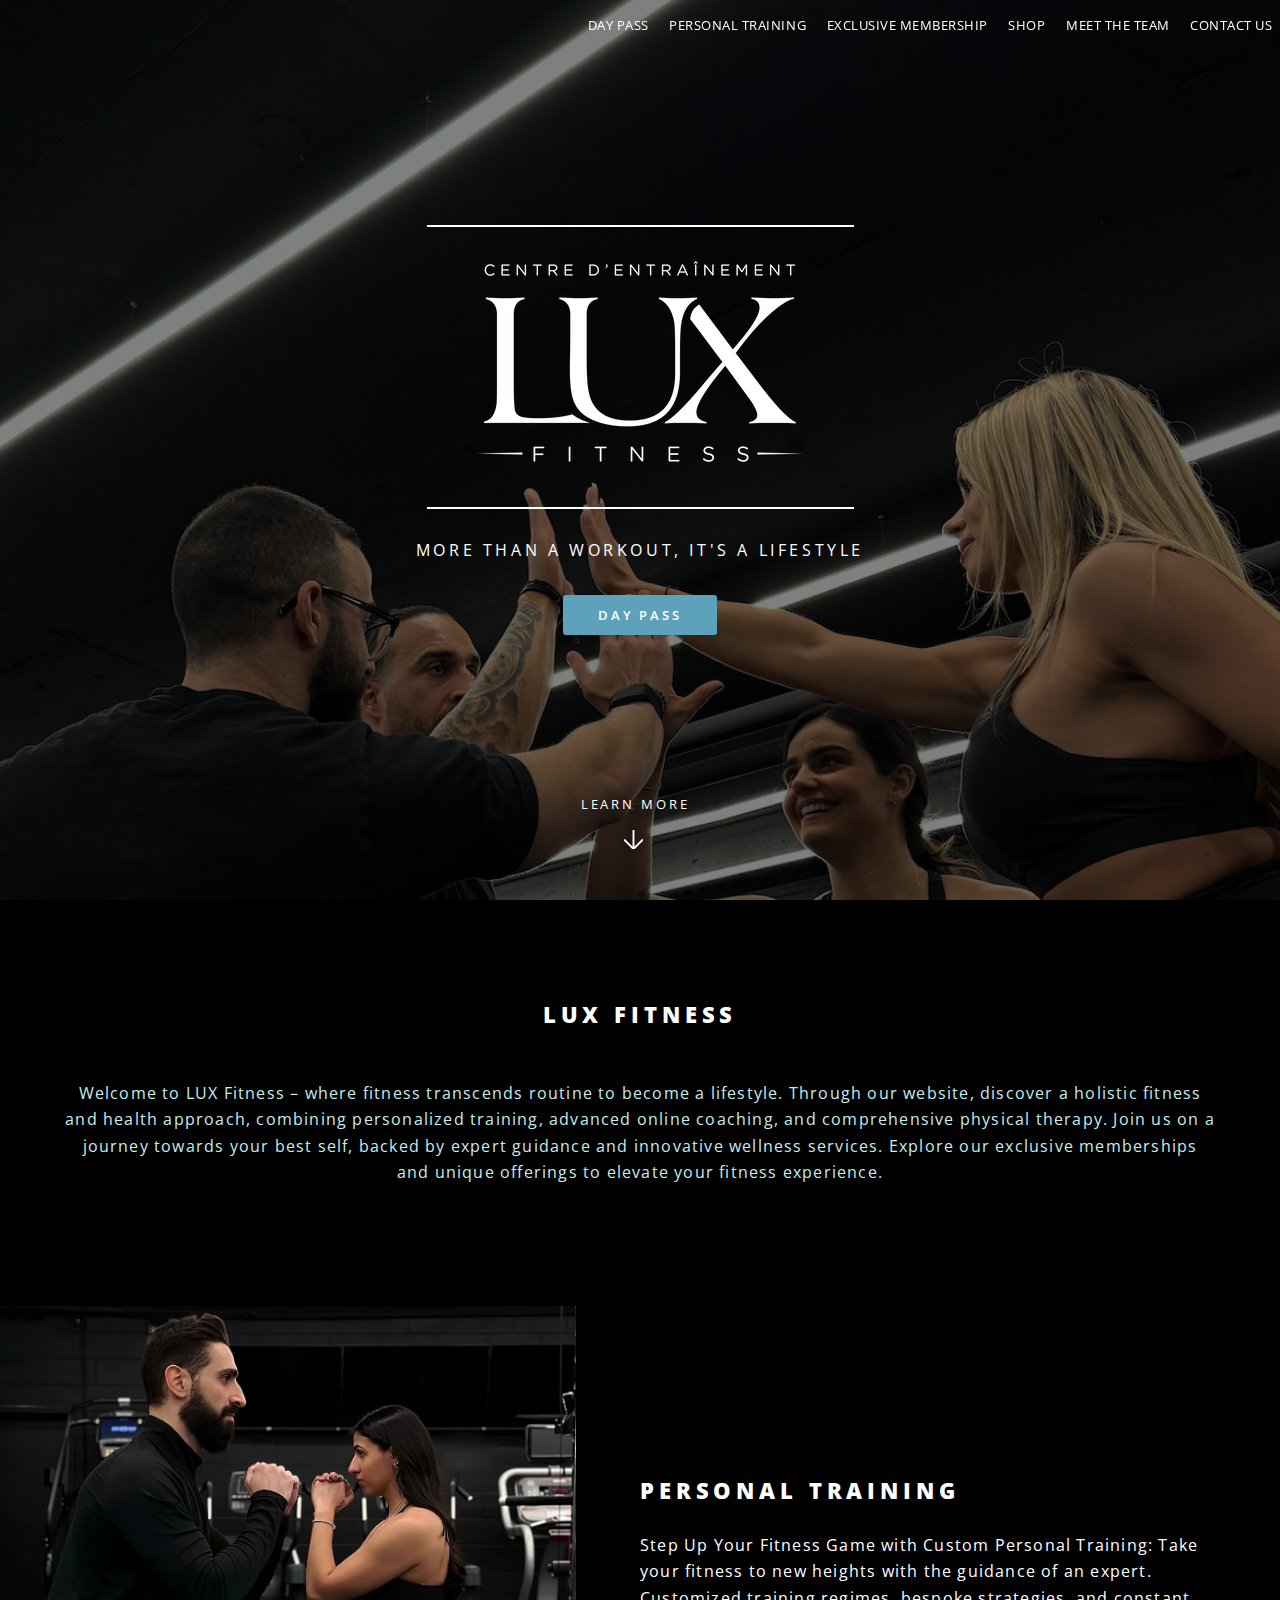
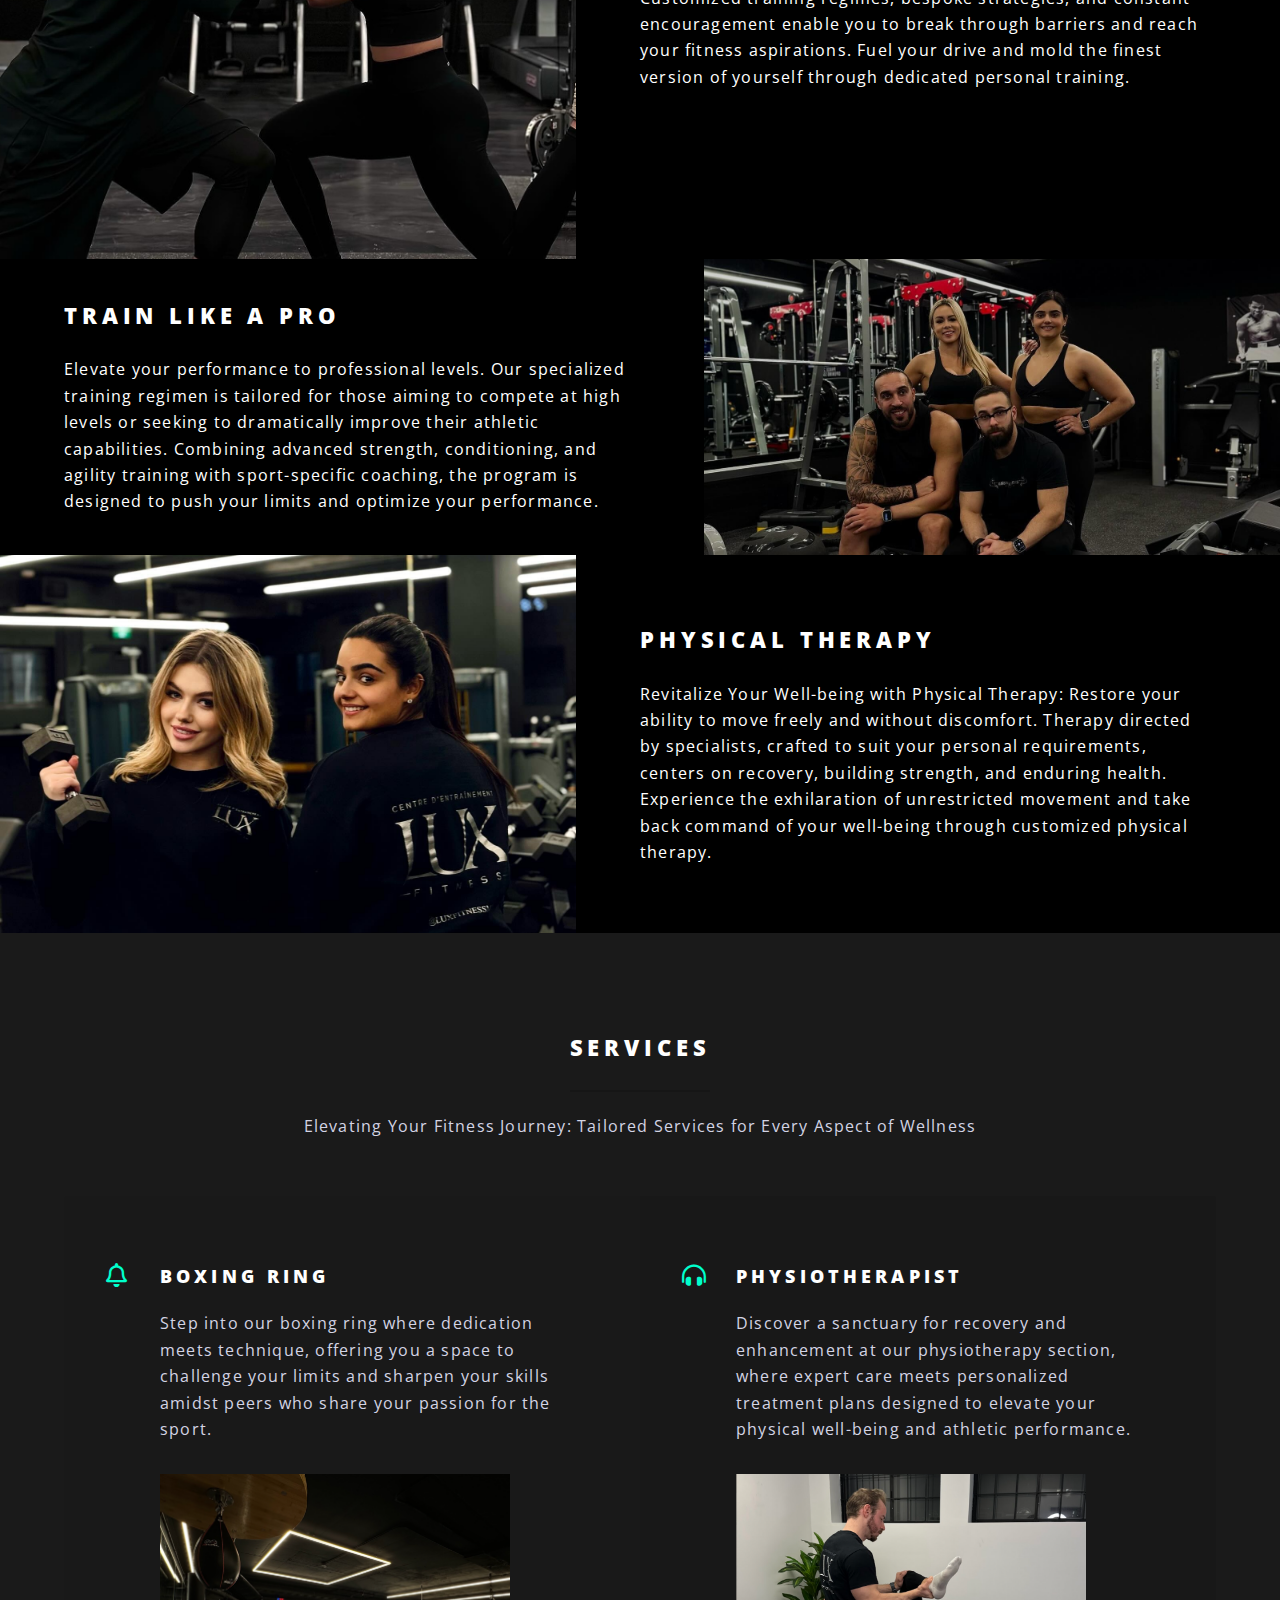
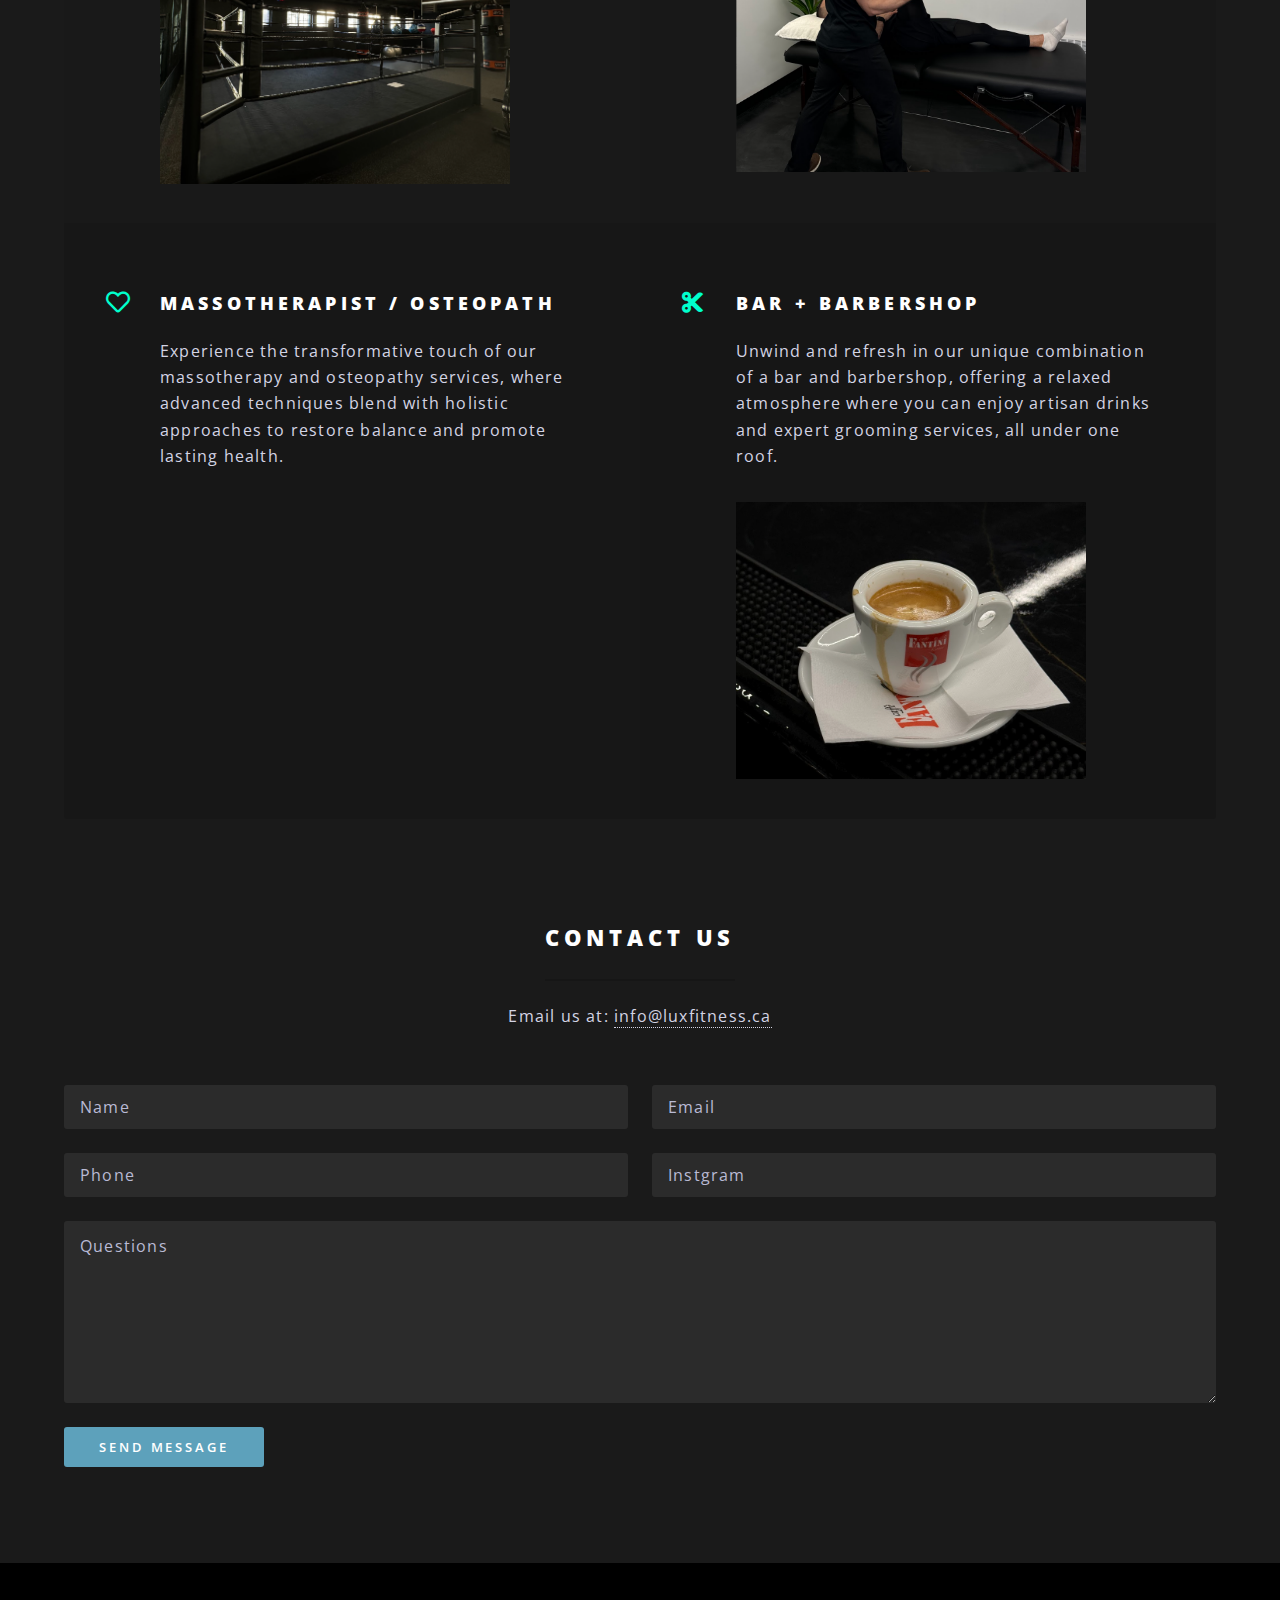
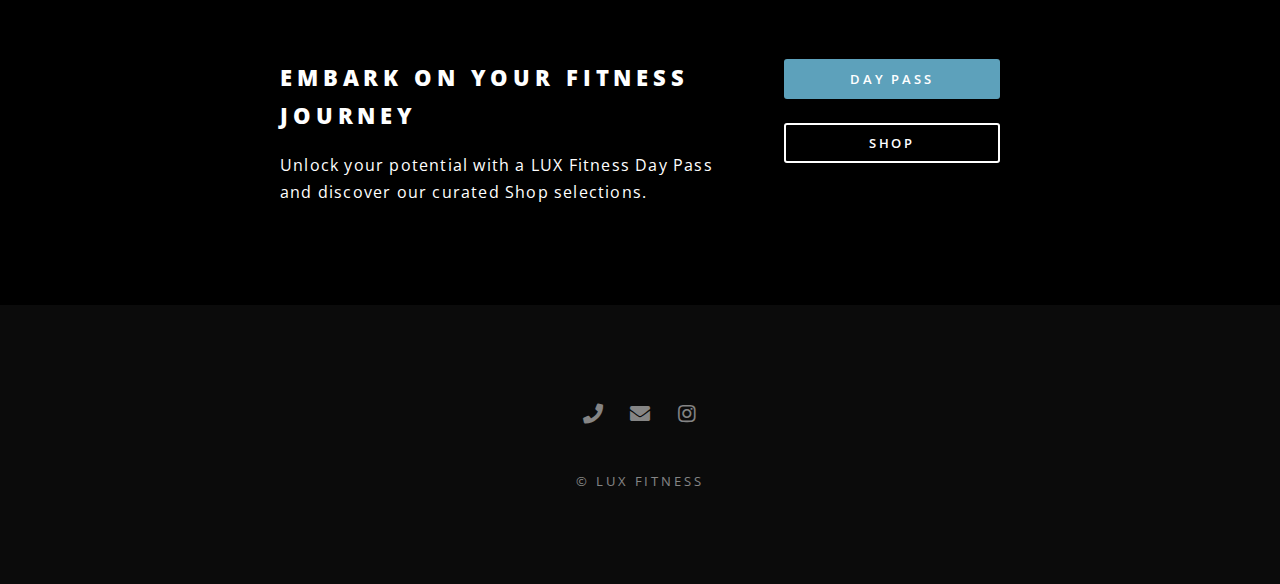
==== commit 01466721: "." ====
--- a/index.html
+++ b/index.html
@@ -132,14 +132,9 @@
         <section class="spotlight">
           <div class="image"><img src="images/pic02.jpg" alt="" /></div>
           <div class="content">
-            <h2>Online Coaching</h2>
-            <p>
-              Advance Your Progress with Virtual Coaching: Gain unparalleled
-              guidance and support from the comfort of your own space. Convert
-              aspirations into achievements with remote coaching, tailored
-              strategies, and consistent follow-ups. Leverage the digital
-              landscape to secure exceptional outcomes. Your ambition, your
-              mentor, united through technology.
+            <h2>Train Like a Pro</h2>
+            <p>
+              Elevate your performance to professional levels. Our specialized training regimen is tailored for those aiming to compete at high levels or seeking to dramatically improve their athletic capabilities. Combining advanced strength, conditioning, and agility training with sport-specific coaching, the program is designed to push your limits and optimize your performance.  
             </p>
           </div>
         </section>
@@ -193,7 +188,7 @@
               </p>
               <img
                 src="images/pic07.jpg"
-                alt="Boxing Ring"
+                alt=""
                 style="width: 350px; height: 250pxl"
               />
             </li>
@@ -207,7 +202,7 @@
               </p>
               <img
                 src="images/pic08.jpg"
-                alt="Boxing Ring"
+                alt=""
                 style="width: 350px; height: 250pxl"
               />
             </li>
@@ -220,7 +215,7 @@
               </p>
               <img
                 src="images/pic09.jpg"
-                alt="Boxing Ring"
+                alt=""
                 style="width: 350px; height: 250pxl"
               />
             </li>
--- a/assets/css/main.css
+++ b/assets/css/main.css
@@ -4140,3 +4140,13 @@
     display: flex;
   }
 }
+
+.card {
+  min-width: 200px;
+  height: 250px;
+  border: 1px solid #fff;
+  border-width: 1px;
+  padding: 20px;
+  margin: 20px;
+  cursor: pointer;
+}
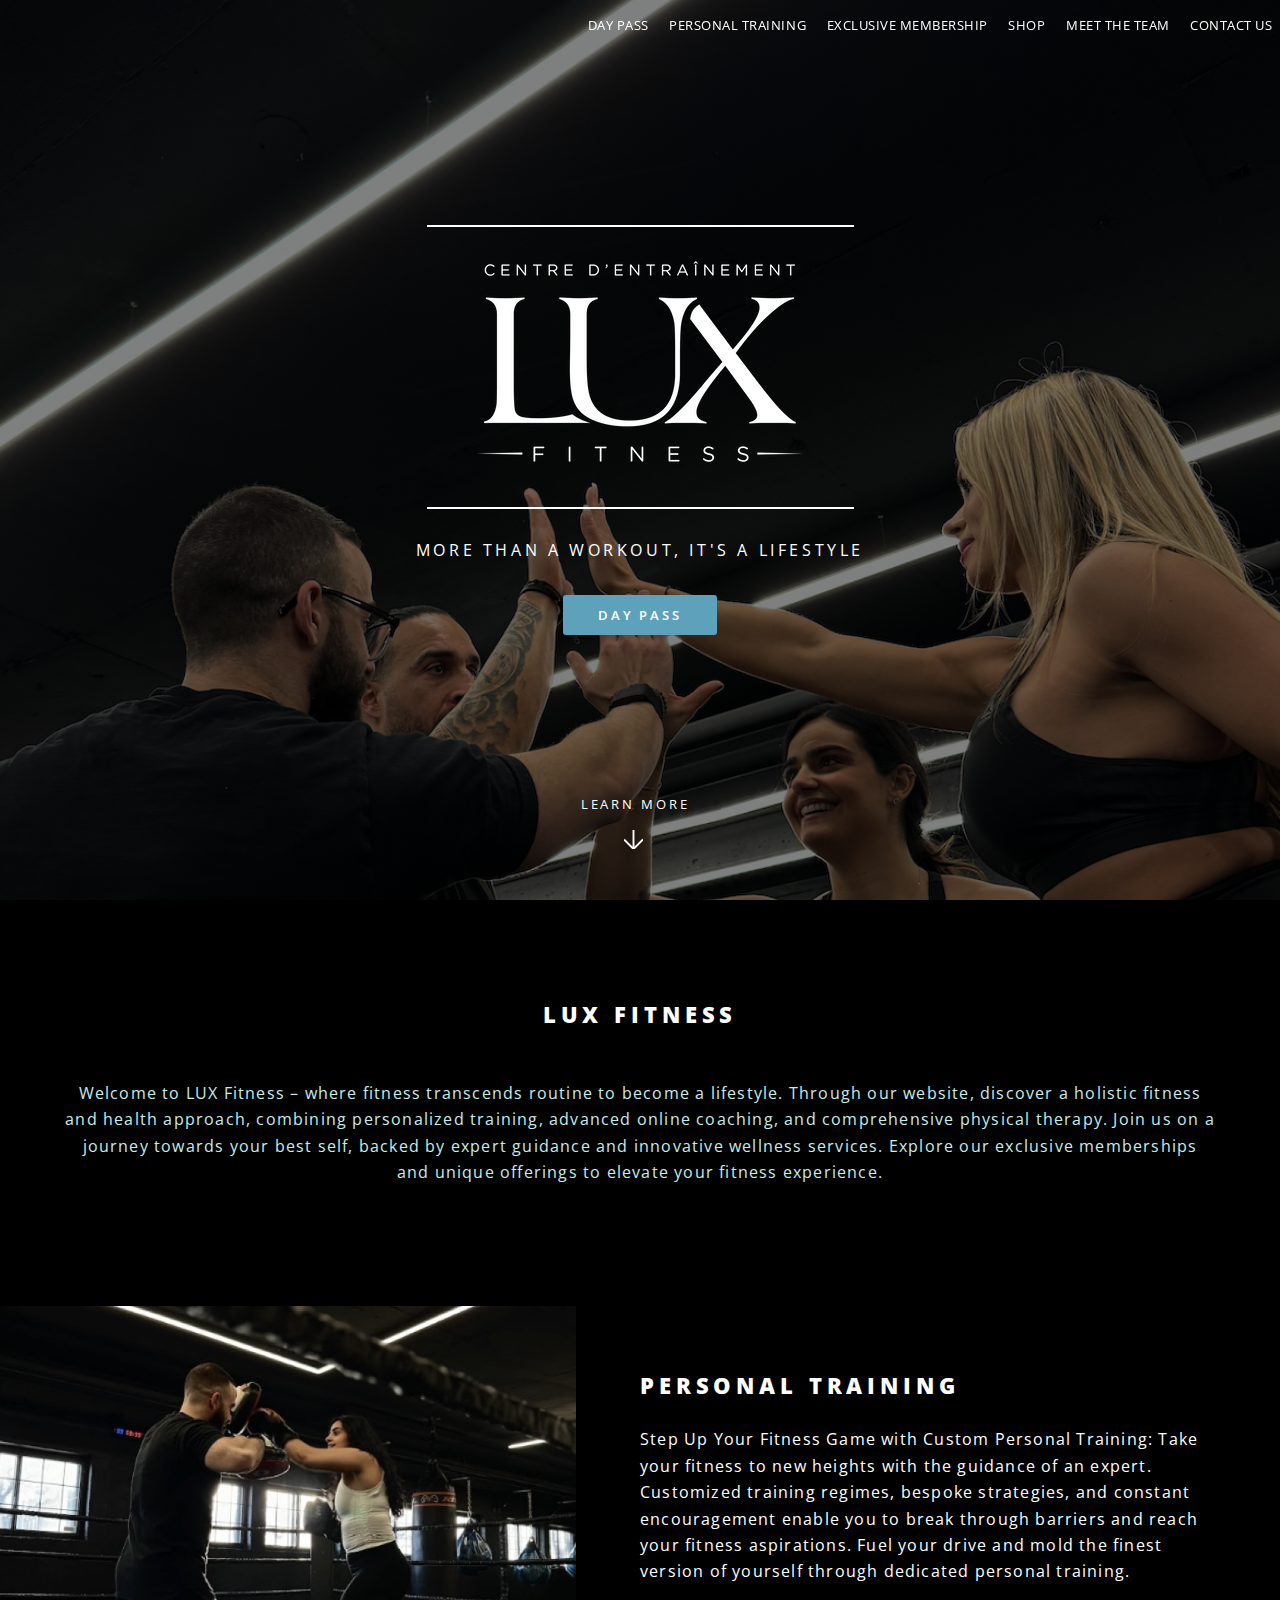
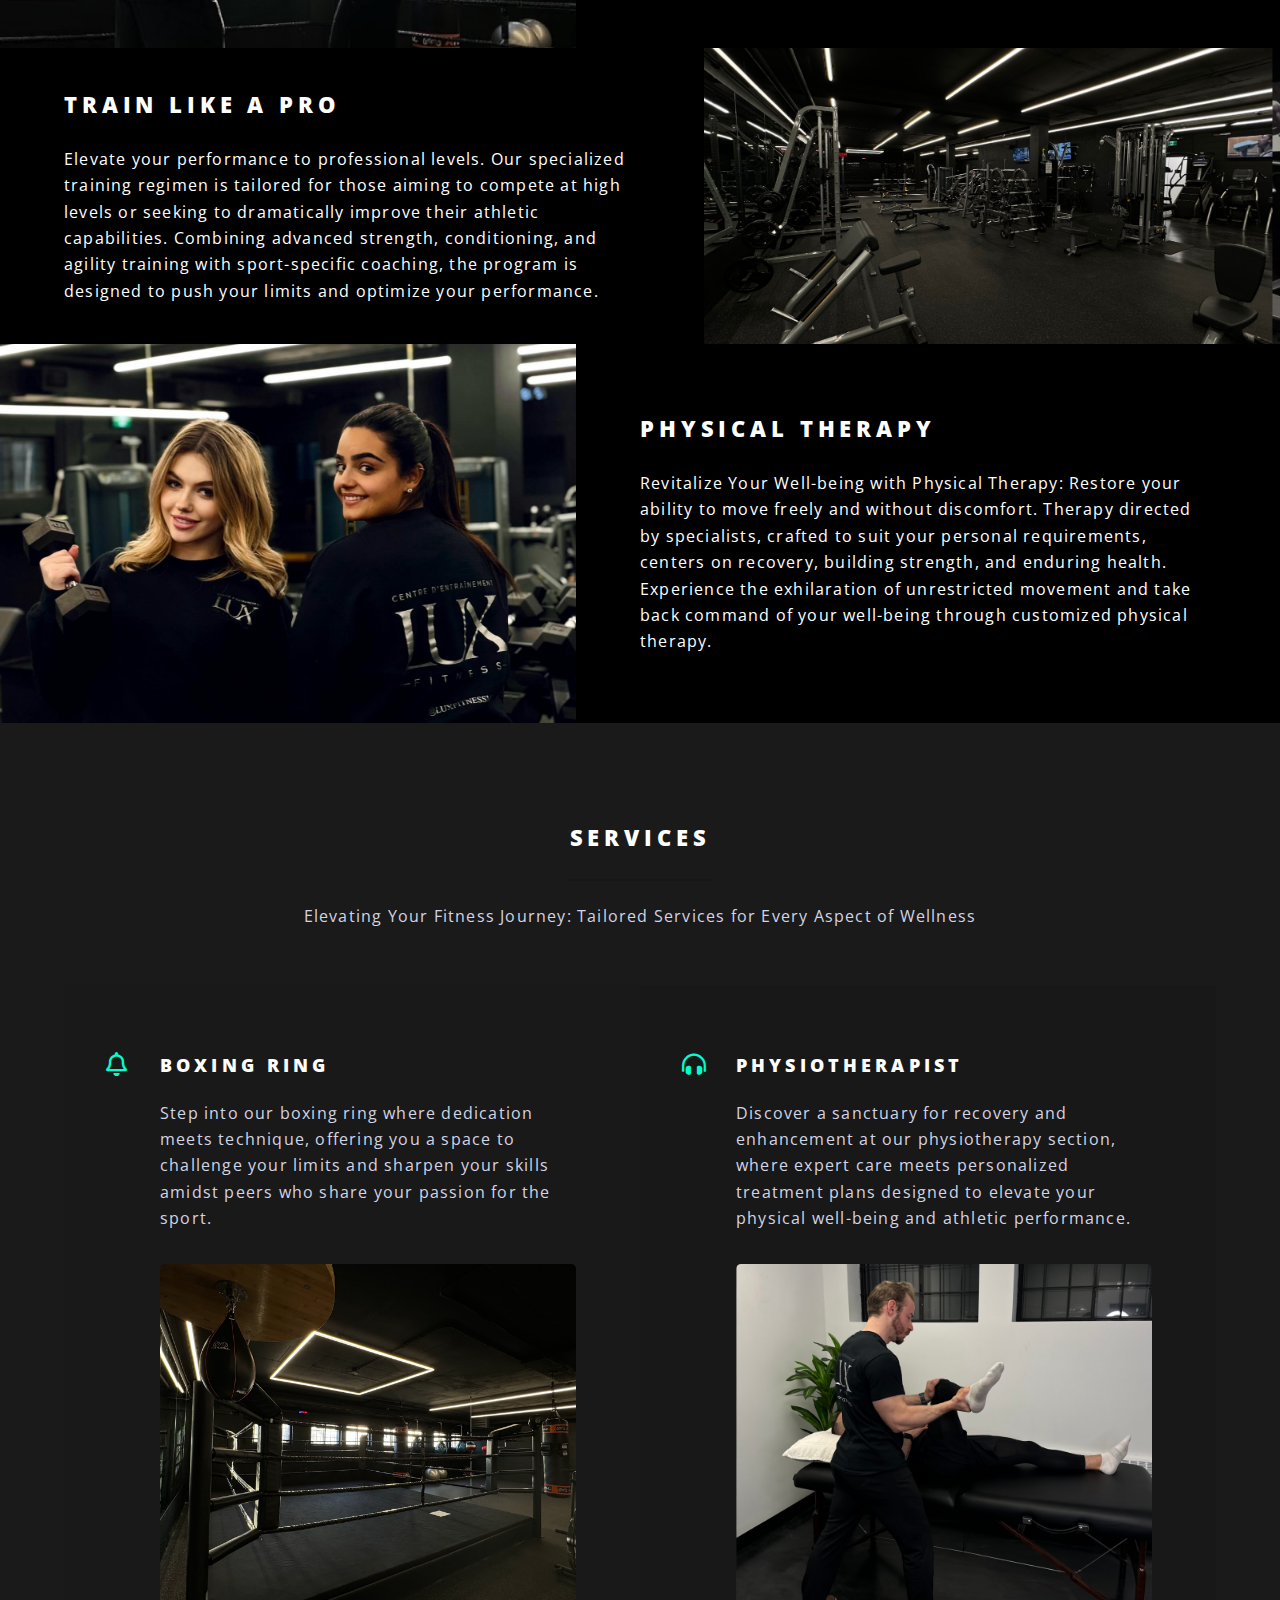
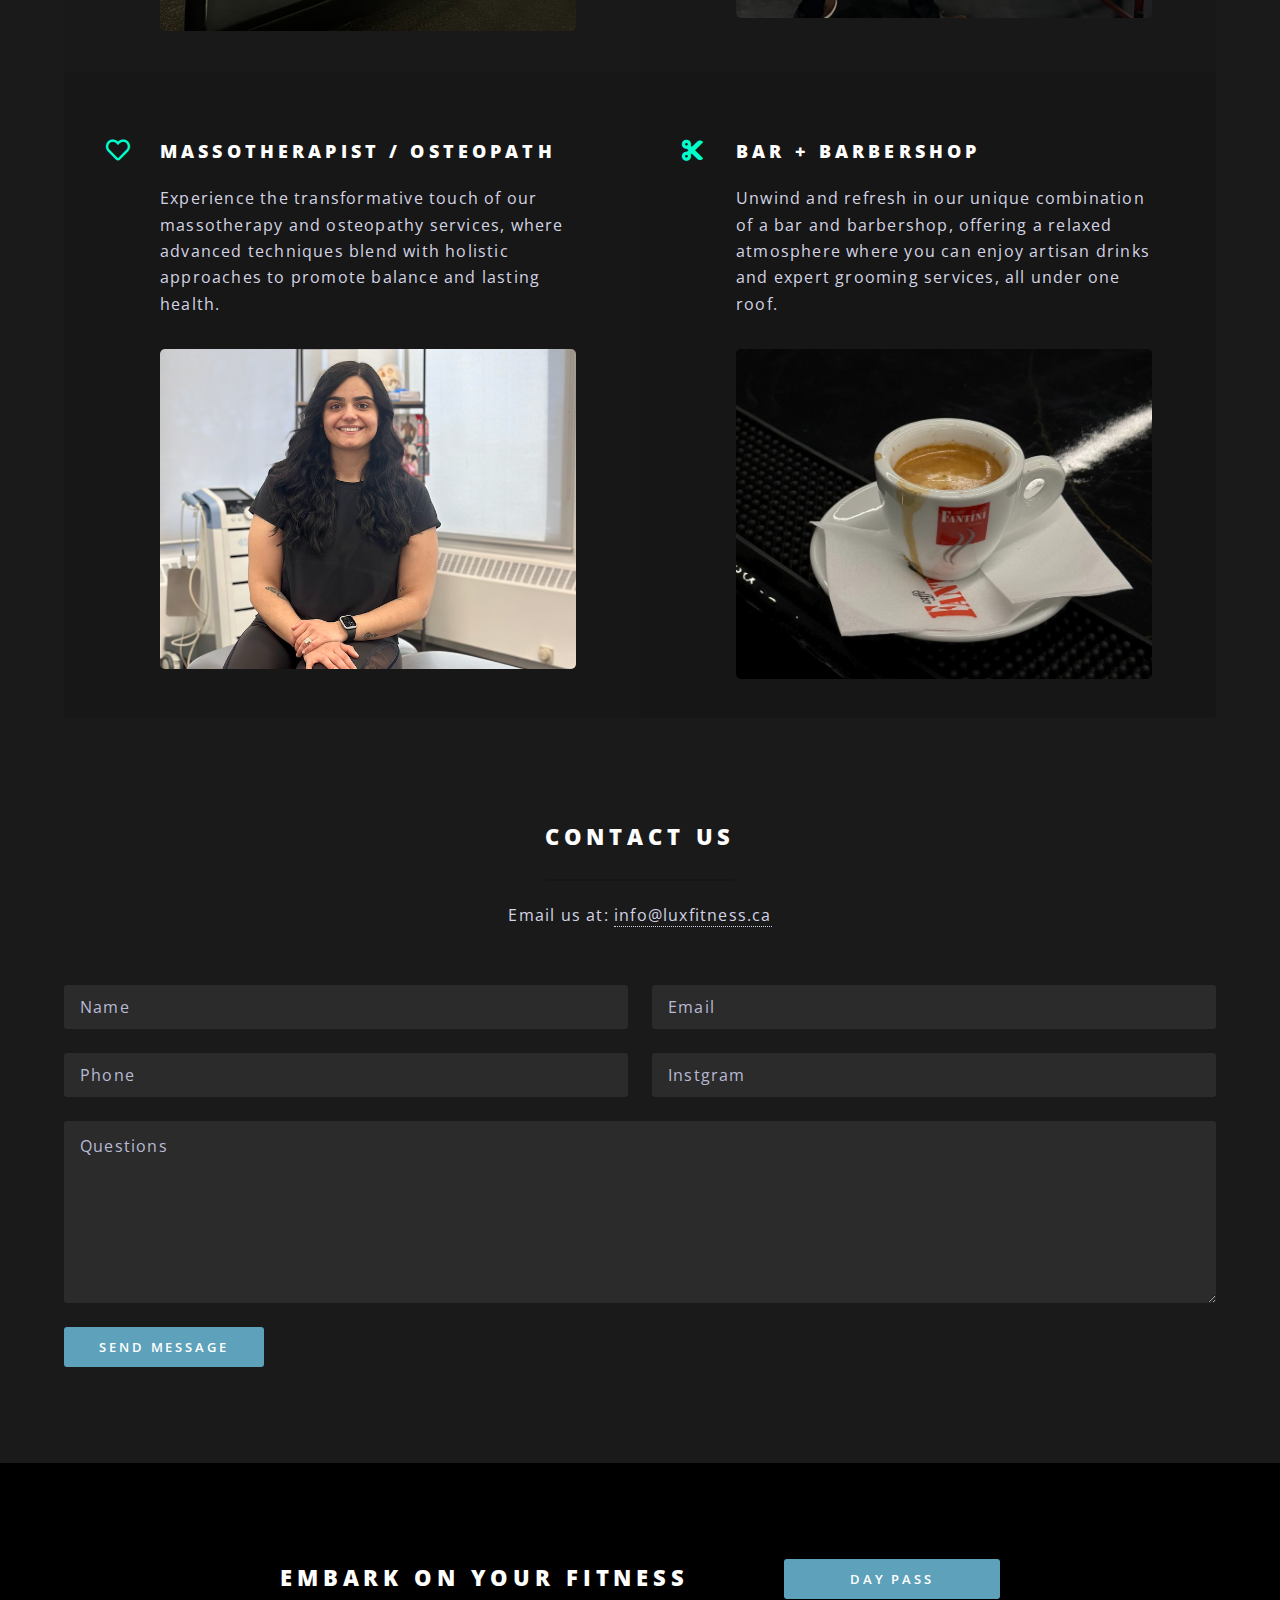
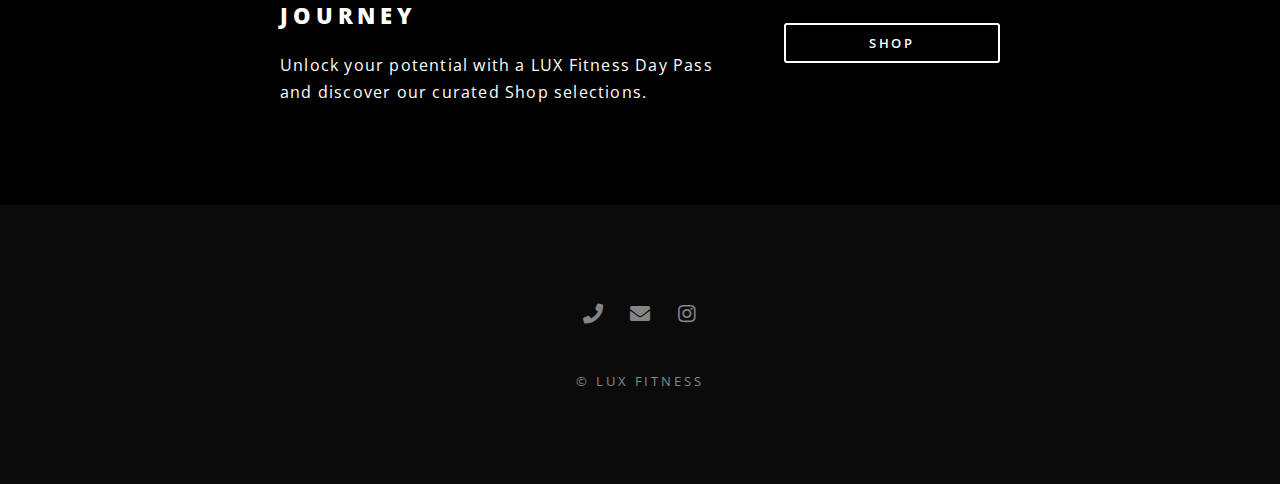
==== commit 456467d2: "Website changes" ====
--- a/index.html
+++ b/index.html
@@ -35,7 +35,11 @@
         <nav id="nav" class="desktop">
           <ul>
             <li class="special">
-              <a href="https://www.square.com"><span>Day Pass</span></a>
+              <a
+                target="_blank"
+                href="https://checkout.square.site/merchant/MLTKA84V1PE8D/checkout/VNQRHYK4TX3Y7GN5DOUP3TVP"
+                ><span>Day Pass</span></a
+              >
             </li>
             <li class="special">
               <a href="personaltraining.html"><span>Personal Training</span></a>
@@ -60,7 +64,13 @@
               <a href="#menu" class="menuToggle"><span>Menu</span></a>
               <div id="menu">
                 <ul>
-                  <li><a href="https://www.square.com"">Day Pass</a></li>
+                  <li>
+                    <a
+                      target="_blank"
+                      href="https://checkout.square.site/merchant/MLTKA84V1PE8D/checkout/VNQRHYK4TX3Y7GN5DOUP3TVP"
+                      >Day Pass</a
+                    >
+                  </li>
                   <li><a href="personaltraining.html">Personal Training</a></li>
                   <li>
                     <a href="membership.html">Exclusive Membership</a>
@@ -88,7 +98,14 @@
 
           <p>MORE THAN A WORKOUT, IT'S A LIFESTYLE</p>
           <ul class="actions special">
-            <li><a href="https://www.square.com" class="button primary">Day Pass</a></li>
+            <li>
+              <a
+                target="_blank"
+                href="https://checkout.square.site/merchant/MLTKA84V1PE8D/checkout/VNQRHYK4TX3Y7GN5DOUP3TVP"
+                class="button primary"
+                >Day Pass</a
+              >
+            </li>
           </ul>
         </div>
         <a href="#one" class="more scrolly">Learn More</a>
@@ -134,7 +151,12 @@
           <div class="content">
             <h2>Train Like a Pro</h2>
             <p>
-              Elevate your performance to professional levels. Our specialized training regimen is tailored for those aiming to compete at high levels or seeking to dramatically improve their athletic capabilities. Combining advanced strength, conditioning, and agility training with sport-specific coaching, the program is designed to push your limits and optimize your performance.  
+              Elevate your performance to professional levels. Our specialized
+              training regimen is tailored for those aiming to compete at high
+              levels or seeking to dramatically improve their athletic
+              capabilities. Combining advanced strength, conditioning, and
+              agility training with sport-specific coaching, the program is
+              designed to push your limits and optimize your performance.
             </p>
           </div>
         </section>
@@ -175,7 +197,7 @@
               <img
                 src="images/pic06.jpg"
                 alt="Boxing Ring"
-                style="width: 350px; height: 250pxl"
+                style="width: 100%; height: auto; border-radius: 5px"
               />
             </li>
             <li class="icon solid fa-headphones-alt">
@@ -189,7 +211,7 @@
               <img
                 src="images/pic07.jpg"
                 alt=""
-                style="width: 350px; height: 250pxl"
+                style="width: 100%; height: auto; border-radius: 5px"
               />
             </li>
             <li class="icon fa-heart">
@@ -197,13 +219,12 @@
               <p>
                 Experience the transformative touch of our massotherapy and
                 osteopathy services, where advanced techniques blend with
-                holistic approaches to restore balance and promote lasting
-                health.
+                holistic approaches to promote balance and lasting health.
               </p>
               <img
                 src="images/pic08.jpg"
                 alt=""
-                style="width: 350px; height: 250pxl"
+                style="width: 100%; height: auto; border-radius: 5px"
               />
             </li>
             <li class="icon solid fa-cut">
@@ -216,7 +237,7 @@
               <img
                 src="images/pic09.jpg"
                 alt=""
-                style="width: 350px; height: 250pxl"
+                style="width: 100%; height: auto; border-radius: 5px"
               />
             </li>
           </ul>
@@ -308,12 +329,27 @@
           </header>
           <ul class="actions stacked">
             <li>
-              <a href="https://www.square.com"" class="button fit primary">Day Pass</a>
+              <a
+                target="_blank"
+                href="https://checkout.square.site/merchant/MLTKA84V1PE8D/checkout/VNQRHYK4TX3Y7GN5DOUP3TVP"
+                class="button fit primary"
+                >Day Pass</a
+              >
             </li>
             <li><a href="shop.html" class="button fit">Shop</a></li>
           </ul>
         </div>
       </section>
+
+      <!-- <div
+        style="
+          margin-bottom: 50px;
+          padding: 10px;
+          border-radius: 15px;
+          border: 4px solid rgb(179, 58, 63);
+        "
+        class="elfsight-app-40f9a628-47f1-42ad-9055-bc03c9012fbe"
+      ></div> -->
 
       <!-- Footer -->
       <footer id="footer">
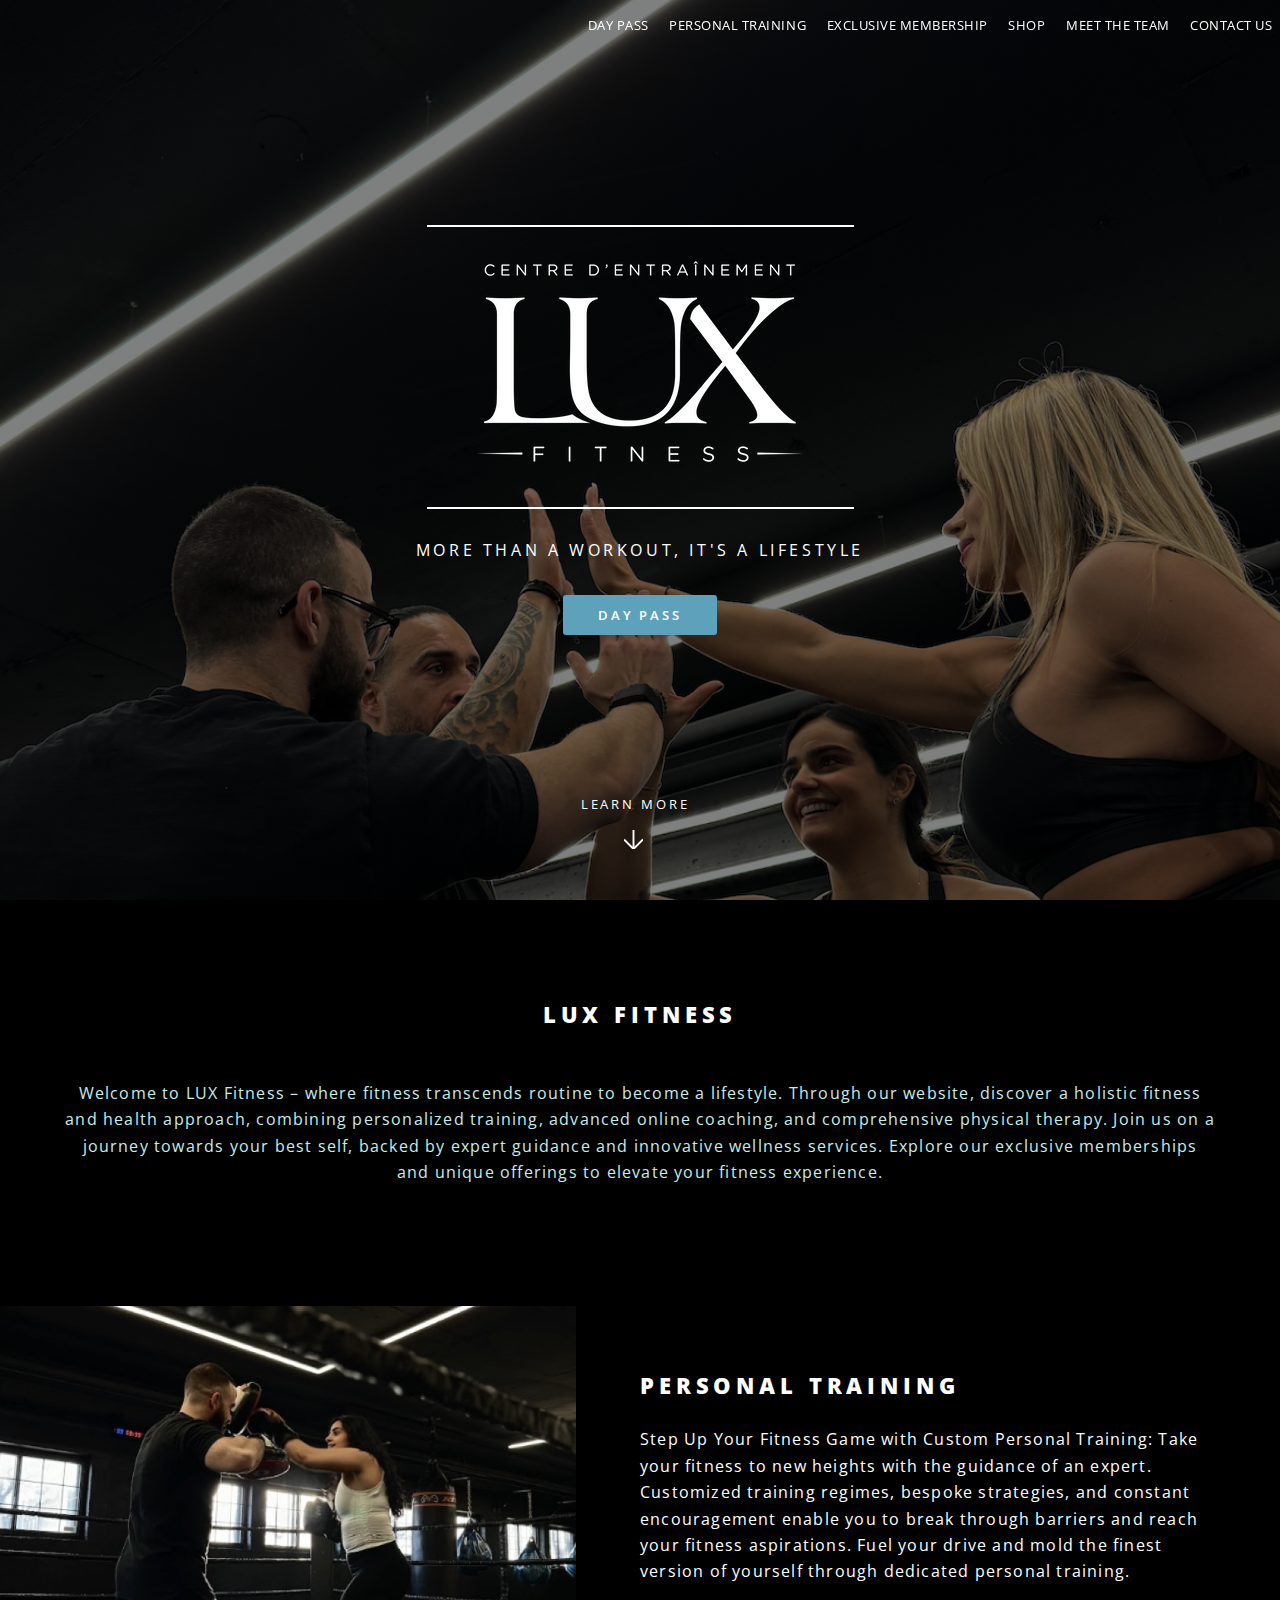
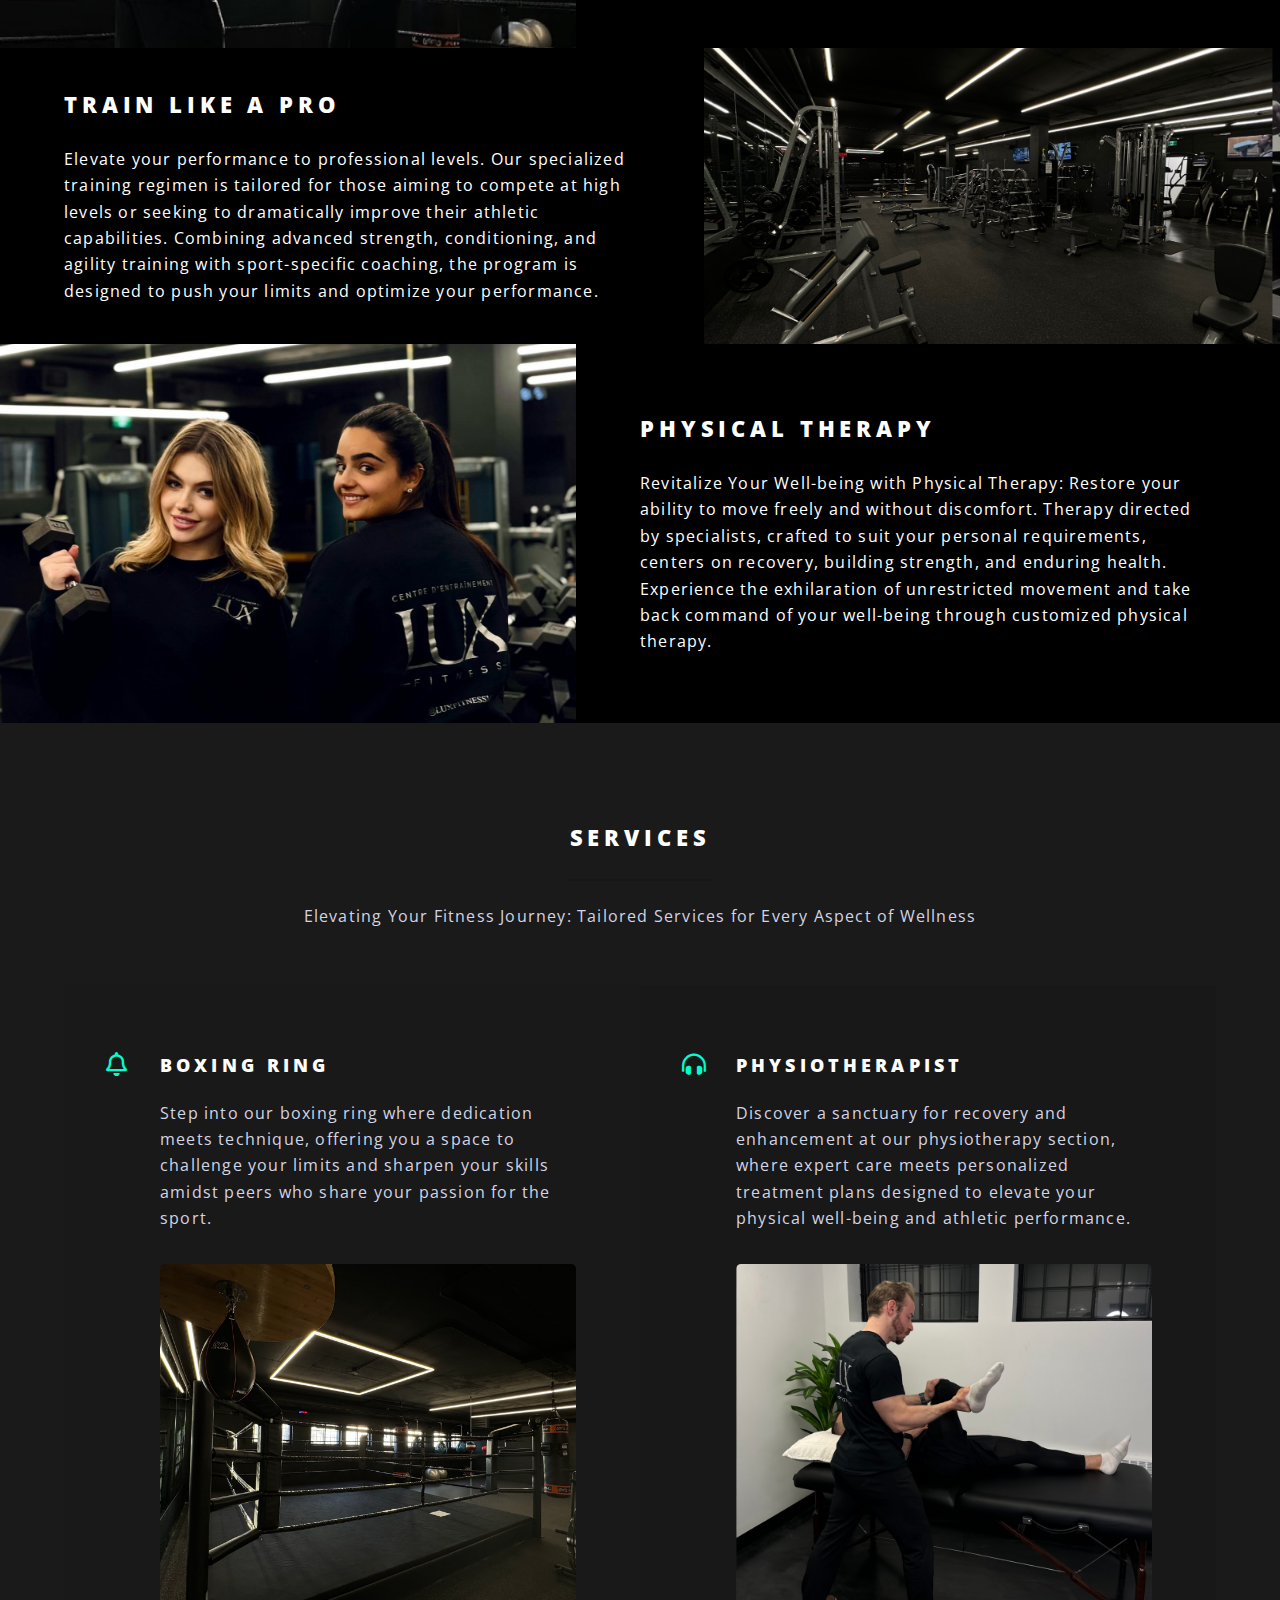
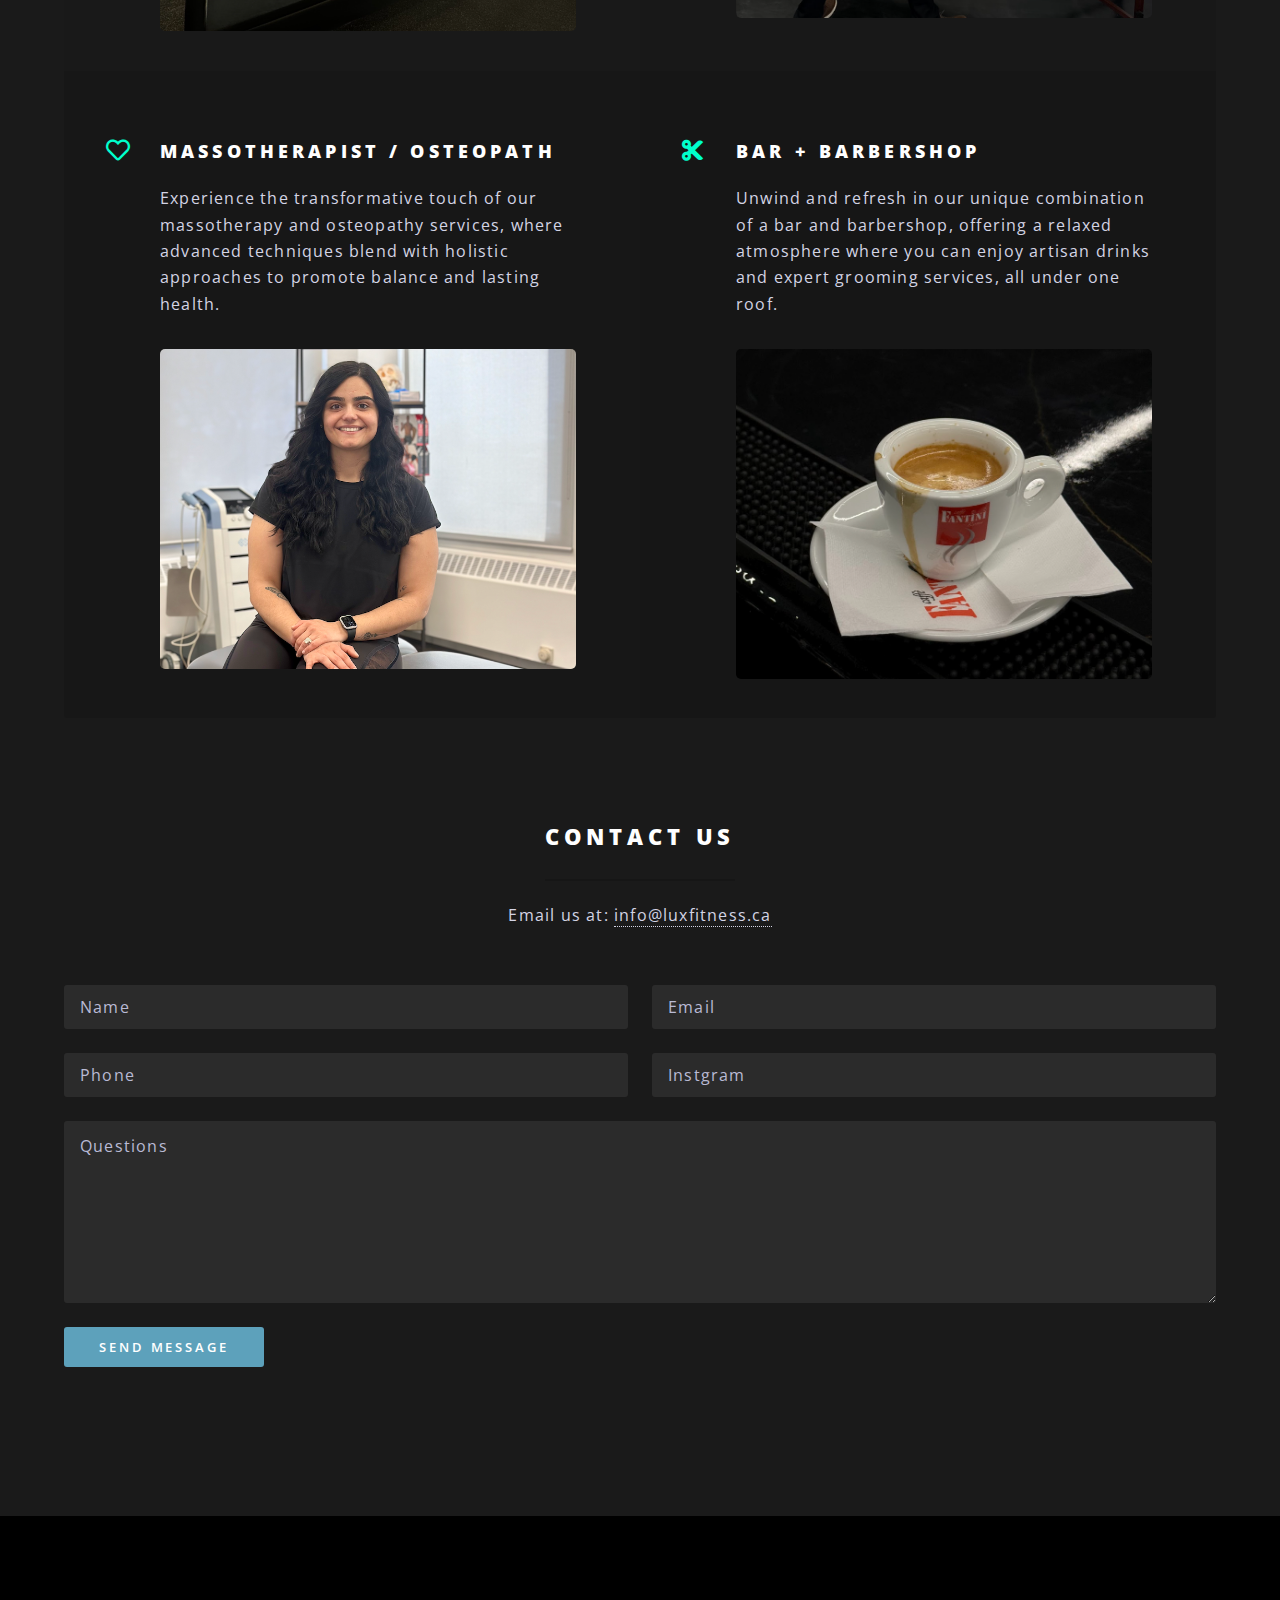
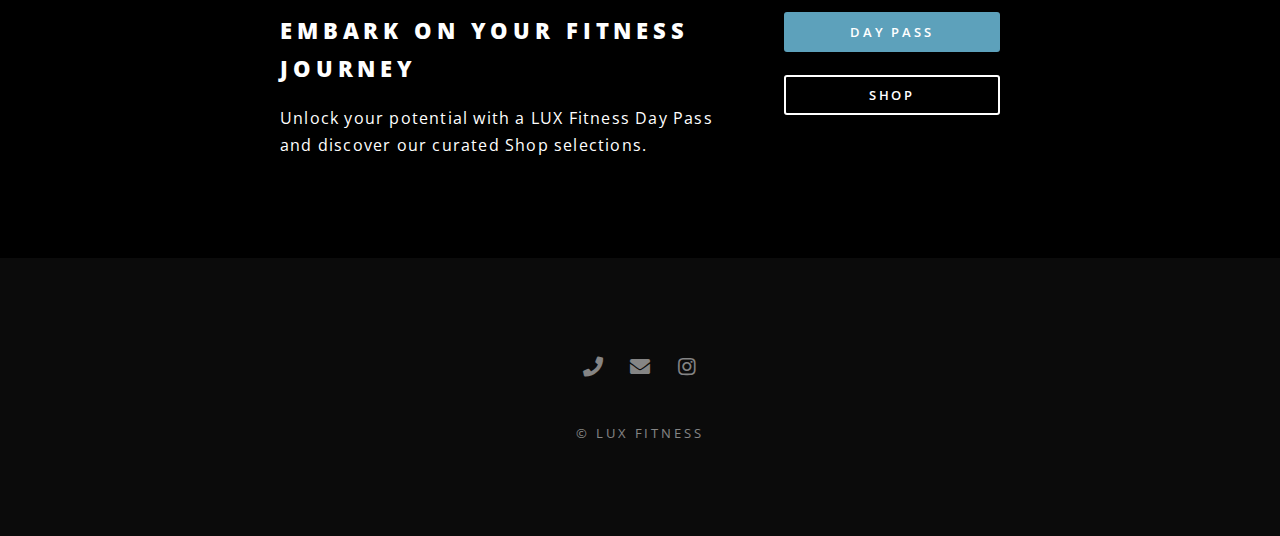
==== commit db14ab92: "instagr, bio ,etc." ====
--- a/index.html
+++ b/index.html
@@ -315,6 +315,18 @@
             </form>
           </div>
         </div>
+
+        <br />
+        <br />
+        <script
+          src="https://static.elfsight.com/platform/platform.js"
+          data-use-service-core
+          defer
+        ></script>
+        <div
+          class="elfsight-app-5dee75a2-1529-4100-b935-8bad4523f941"
+          data-elfsight-app-lazy
+        ></div>
       </section>
 
       <!-- CTA -->
@@ -340,16 +352,6 @@
           </ul>
         </div>
       </section>
-
-      <!-- <div
-        style="
-          margin-bottom: 50px;
-          padding: 10px;
-          border-radius: 15px;
-          border: 4px solid rgb(179, 58, 63);
-        "
-        class="elfsight-app-40f9a628-47f1-42ad-9055-bc03c9012fbe"
-      ></div> -->
 
       <!-- Footer -->
       <footer id="footer">
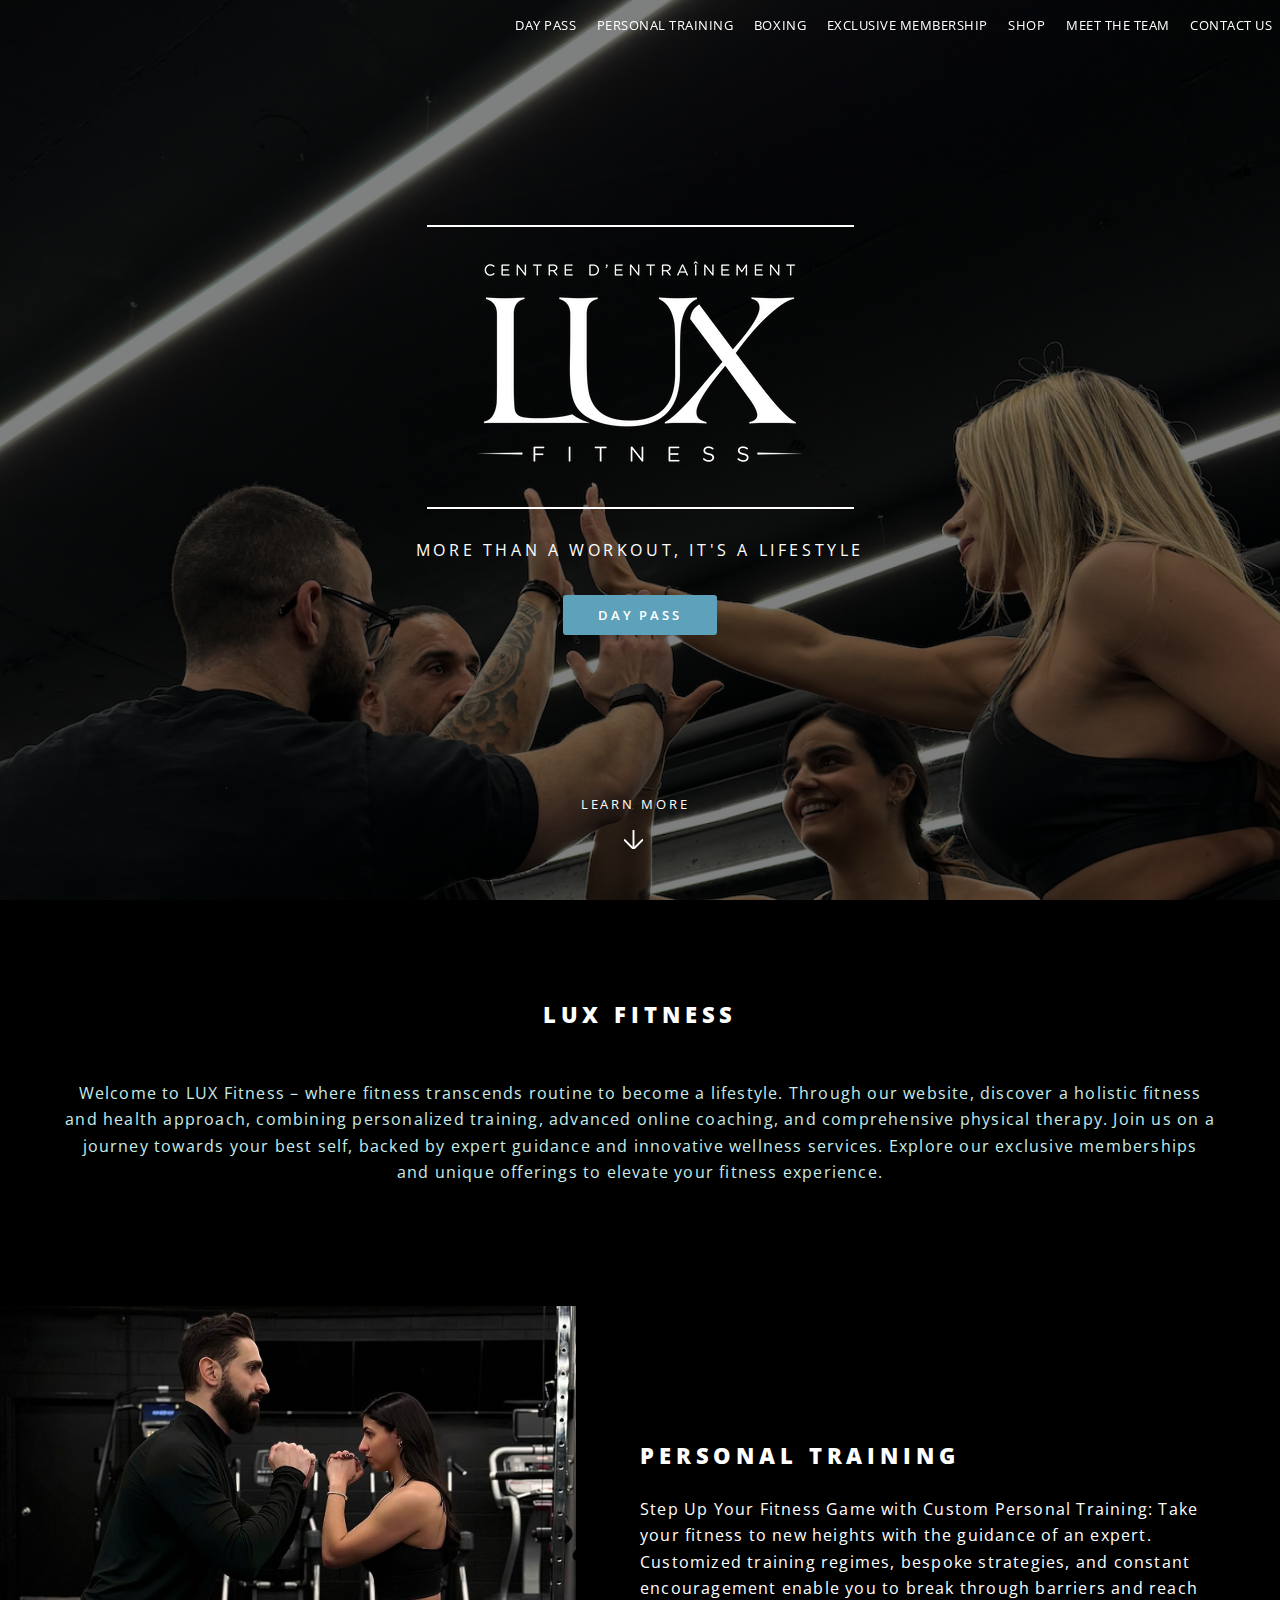
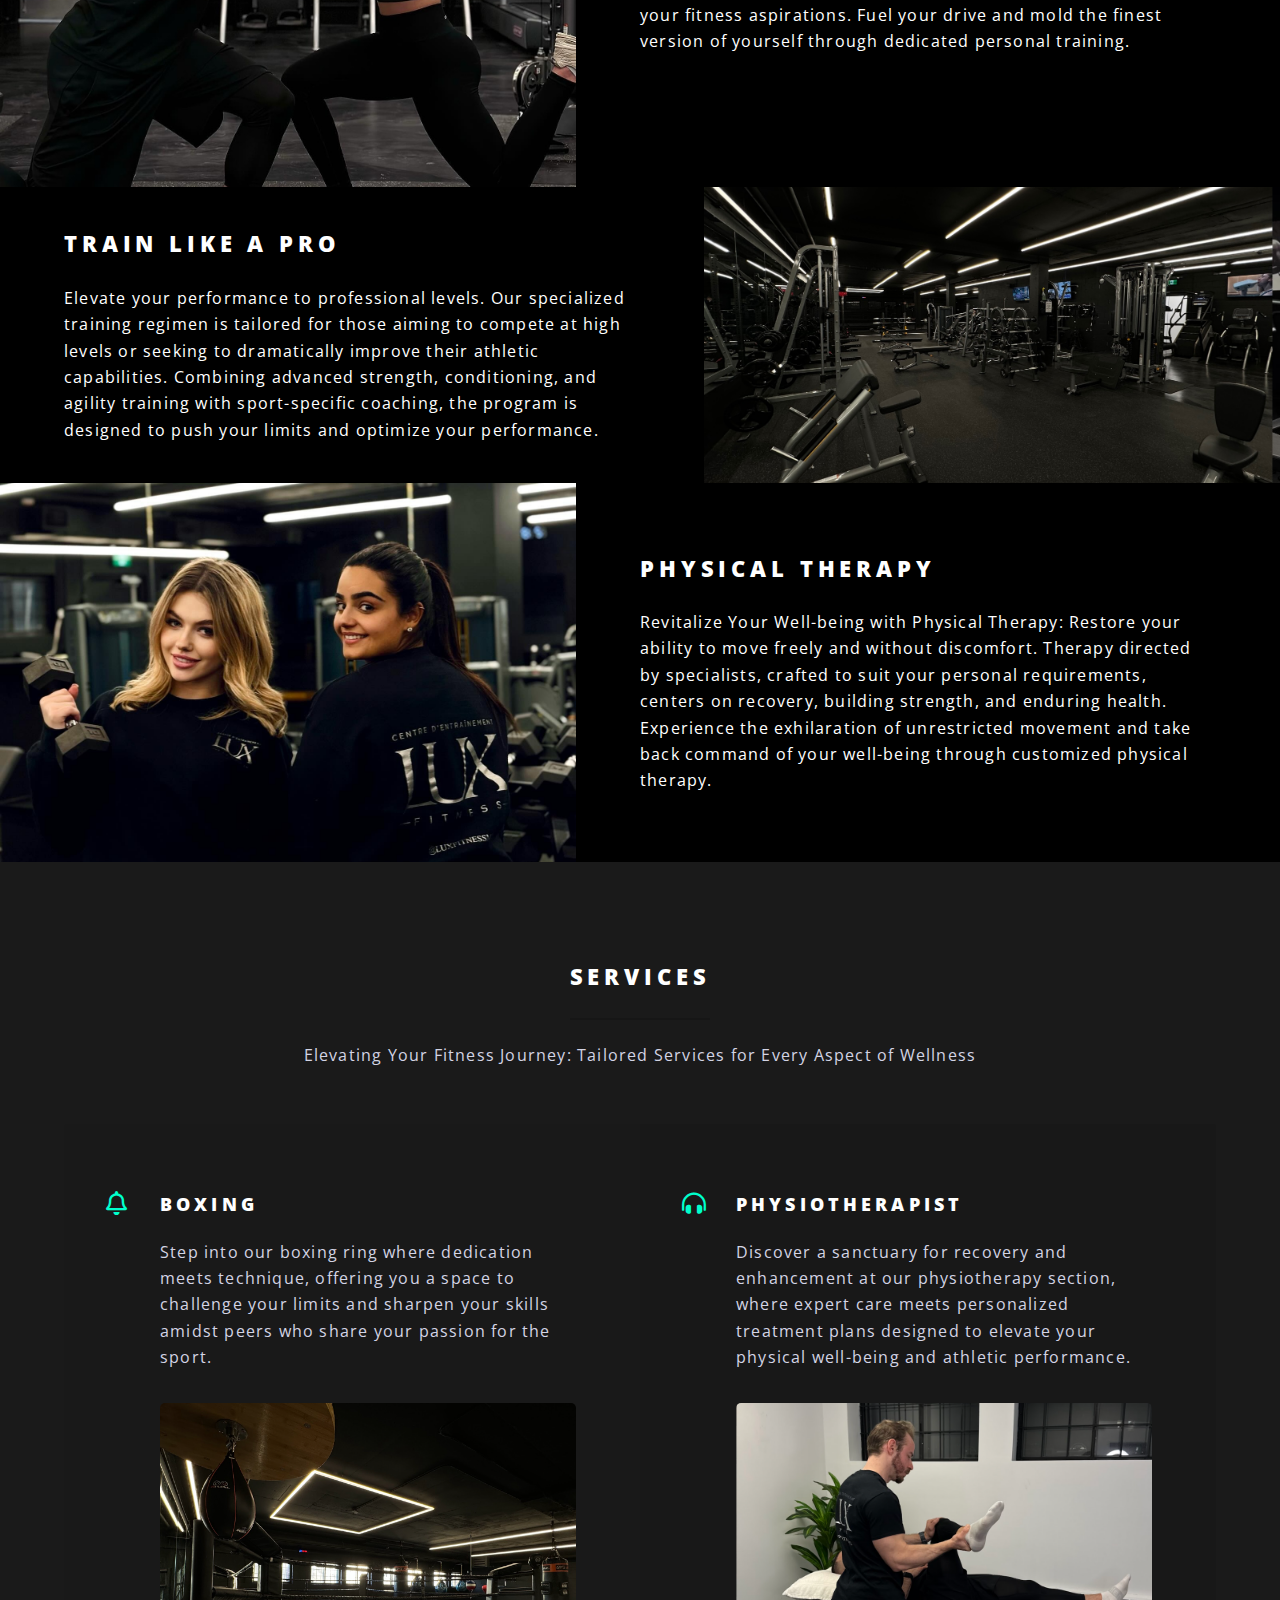
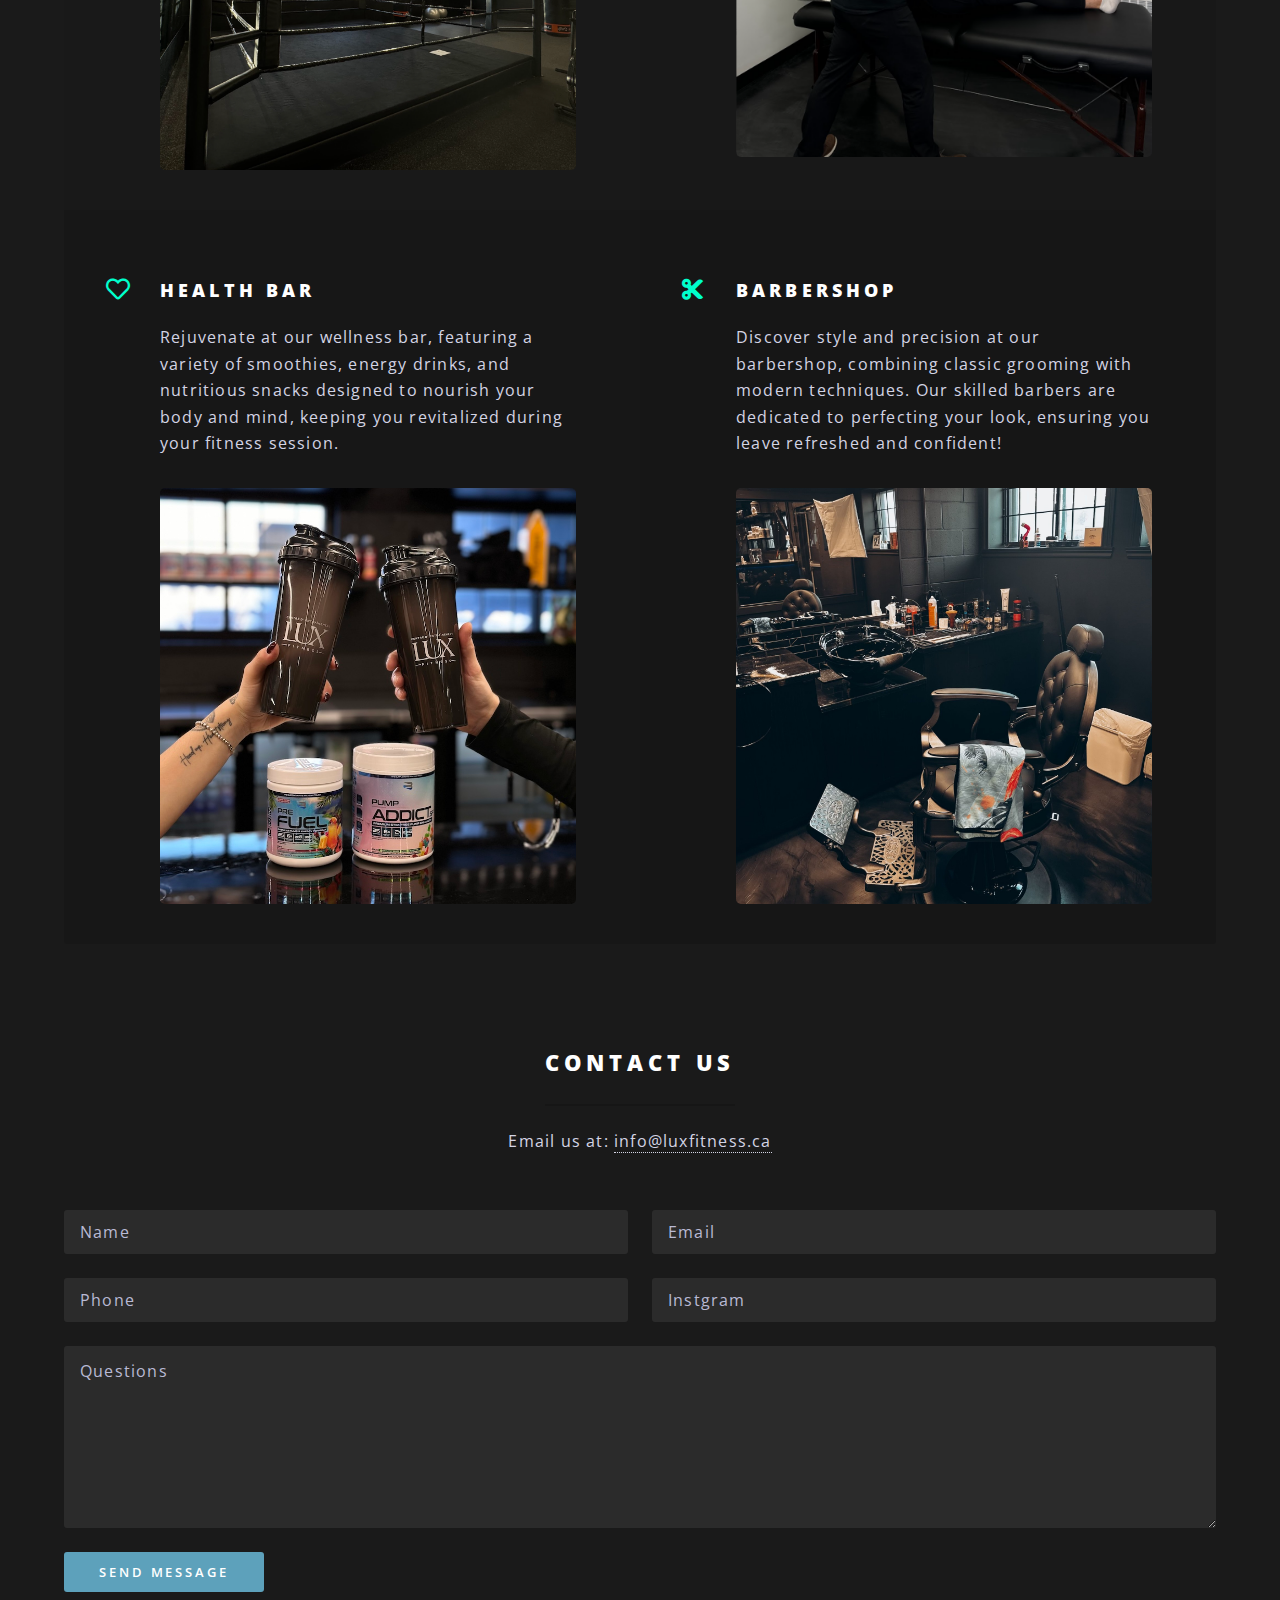
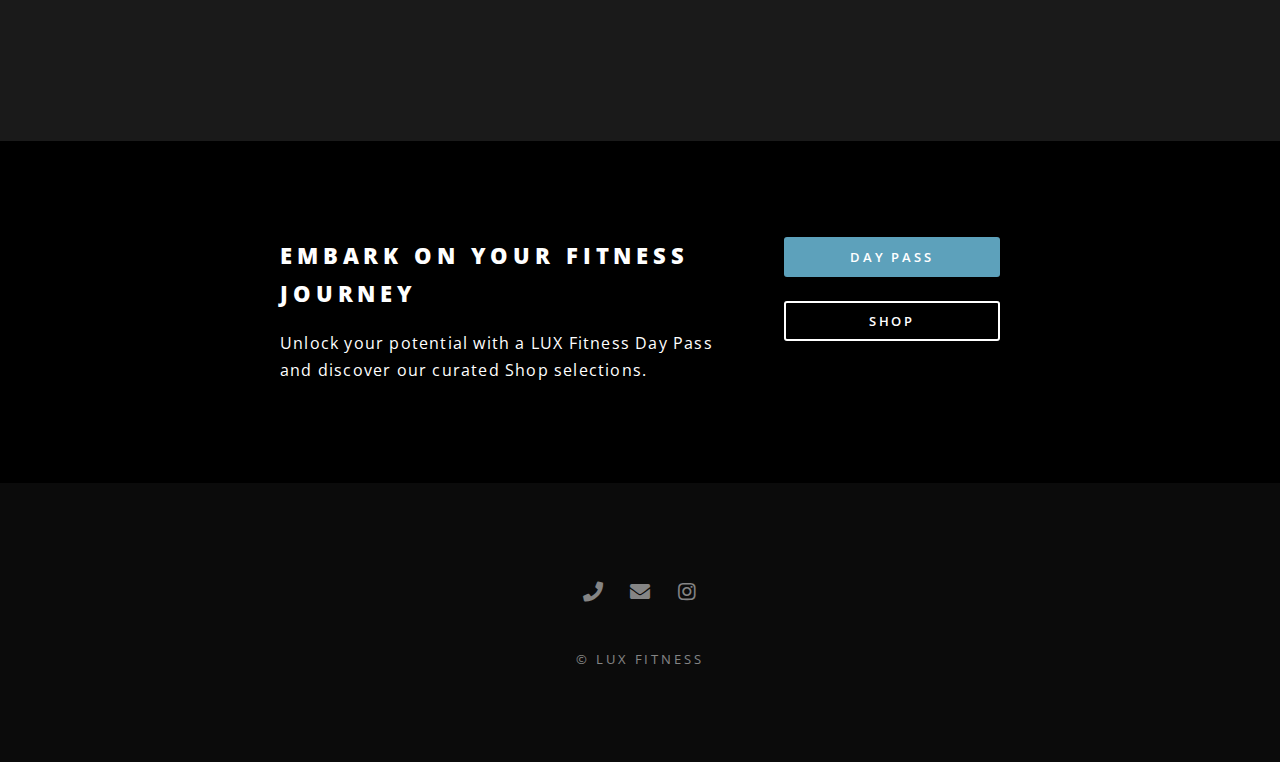
==== commit a9e0b732: "Updates" ====
--- a/index.html
+++ b/index.html
@@ -44,6 +44,7 @@
             <li class="special">
               <a href="personaltraining.html"><span>Personal Training</span></a>
             </li>
+            <li><a href="boxing.html">Boxing</a></li>
             <li class="special">
               <a href="membership.html"><span>Exclusive Membership</span></a>
             </li>
@@ -54,7 +55,7 @@
               <a href="meettheteam.html"><span>Meet The Team</span></a>
             </li>
             <li class="special">
-              <a href="#generic"><span>Contact Us</span></a>
+              <a href="#contactus"><span>Contact Us</span></a>
             </li>
           </ul>
         </nav>
@@ -133,7 +134,7 @@
       <!-- Two -->
       <section id="two" class="wrapper alt style2">
         <section class="spotlight">
-          <div class="image"><img src="images/pic01.jpg" alt="" /></div>
+          <div class="image"><img src="images/pic04.jpg" alt="" /></div>
           <div class="content">
             <h2>Personal Training</h2>
             <p>
@@ -188,7 +189,7 @@
           </header>
           <ul class="features">
             <li class="icon fa-bell">
-              <h3>Boxing Ring</h3>
+              <h3>Boxing</h3>
               <p>
                 Step into our boxing ring where dedication meets technique,
                 offering you a space to challenge your limits and sharpen your
@@ -215,27 +216,29 @@
               />
             </li>
             <li class="icon fa-heart">
-              <h3>Massotherapist / Osteopath</h3>
-              <p>
-                Experience the transformative touch of our massotherapy and
-                osteopathy services, where advanced techniques blend with
-                holistic approaches to promote balance and lasting health.
+              <h3>Health Bar</h3>
+              <p>
+                Rejuvenate at our wellness bar, featuring a variety of
+                smoothies, energy drinks, and nutritious snacks designed to
+                nourish your body and mind, keeping you revitalized during your
+                fitness session.
               </p>
               <img
-                src="images/pic08.jpg"
+                src="images/pic19.jpg"
                 alt=""
                 style="width: 100%; height: auto; border-radius: 5px"
               />
             </li>
             <li class="icon solid fa-cut">
-              <h3>Bar + Barbershop</h3>
-              <p>
-                Unwind and refresh in our unique combination of a bar and
-                barbershop, offering a relaxed atmosphere where you can enjoy
-                artisan drinks and expert grooming services, all under one roof.
+              <h3>Barbershop</h3>
+              <p>
+                Discover style and precision at our barbershop, combining
+                classic grooming with modern techniques. Our skilled barbers are
+                dedicated to perfecting your look, ensuring you leave refreshed
+                and confident!
               </p>
               <img
-                src="images/pic09.jpg"
+                src="images/pic16.jpg"
                 alt=""
                 style="width: 100%; height: auto; border-radius: 5px"
               />
